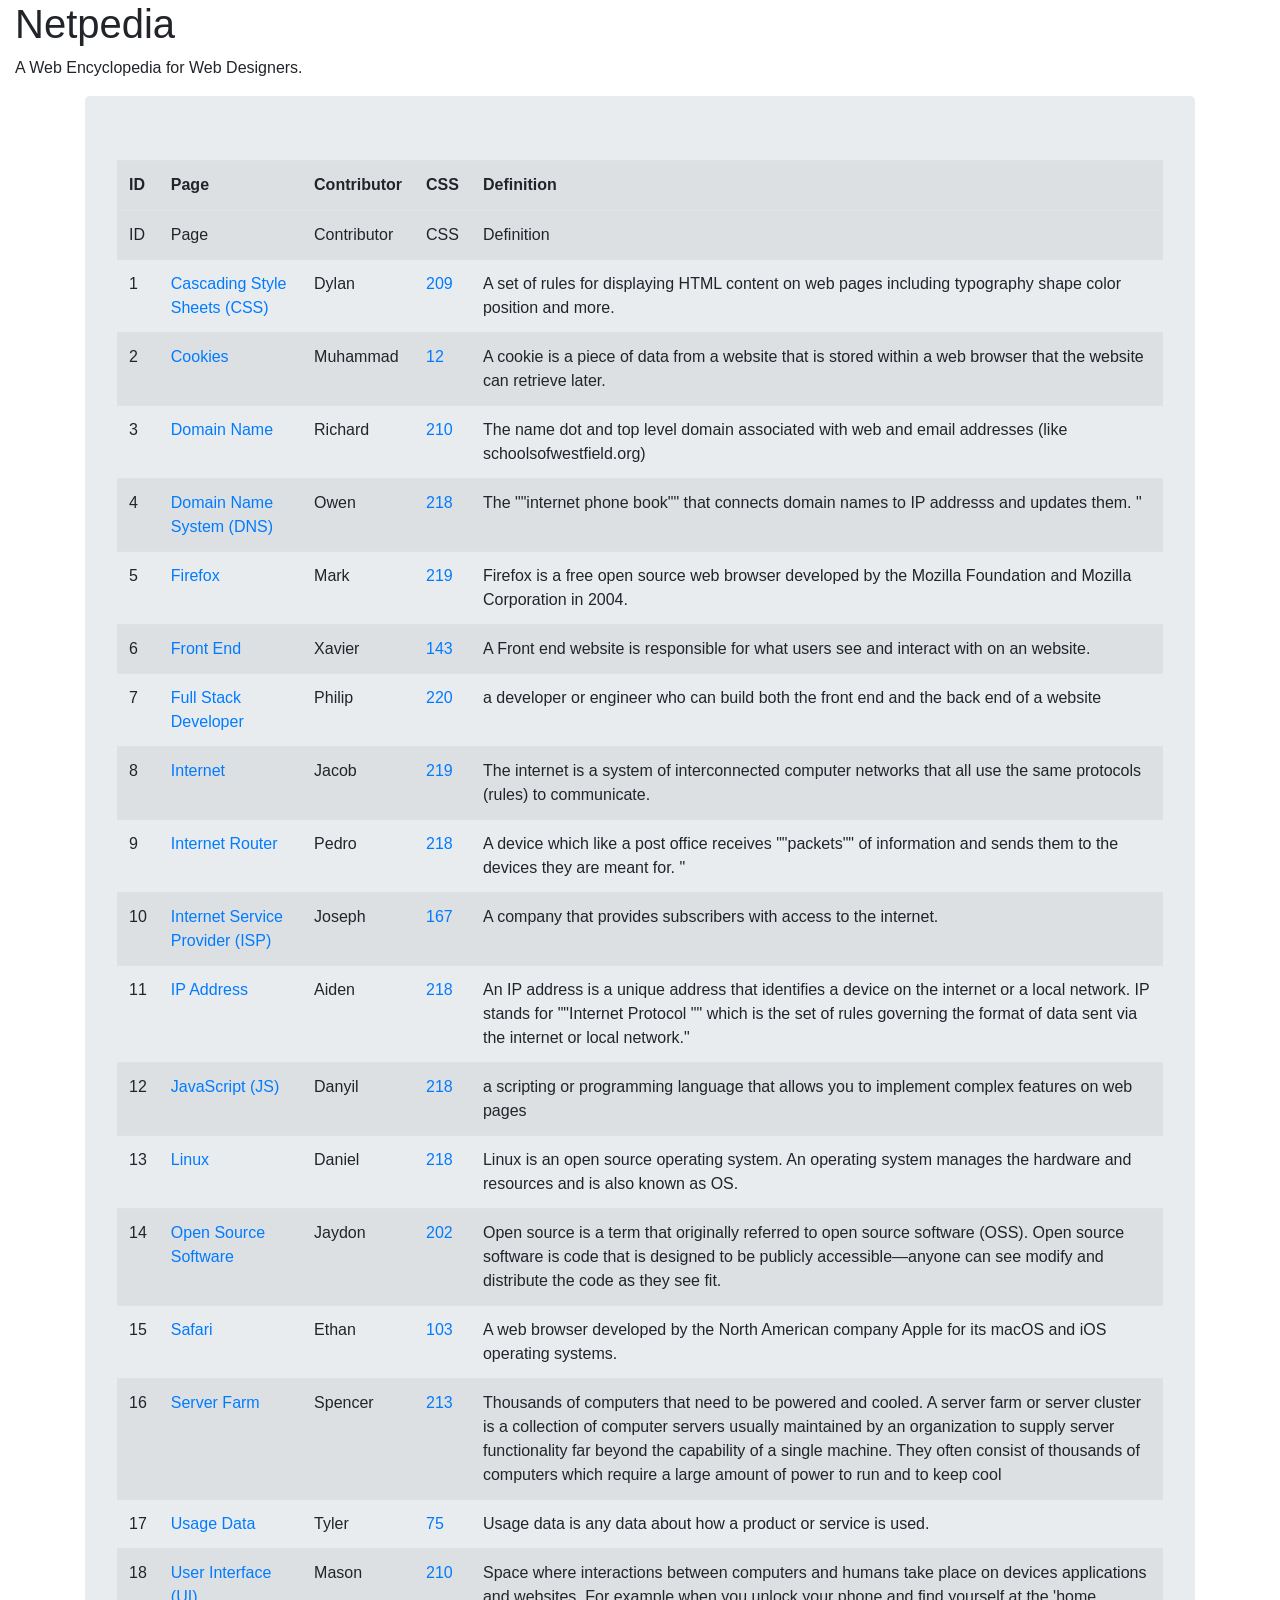
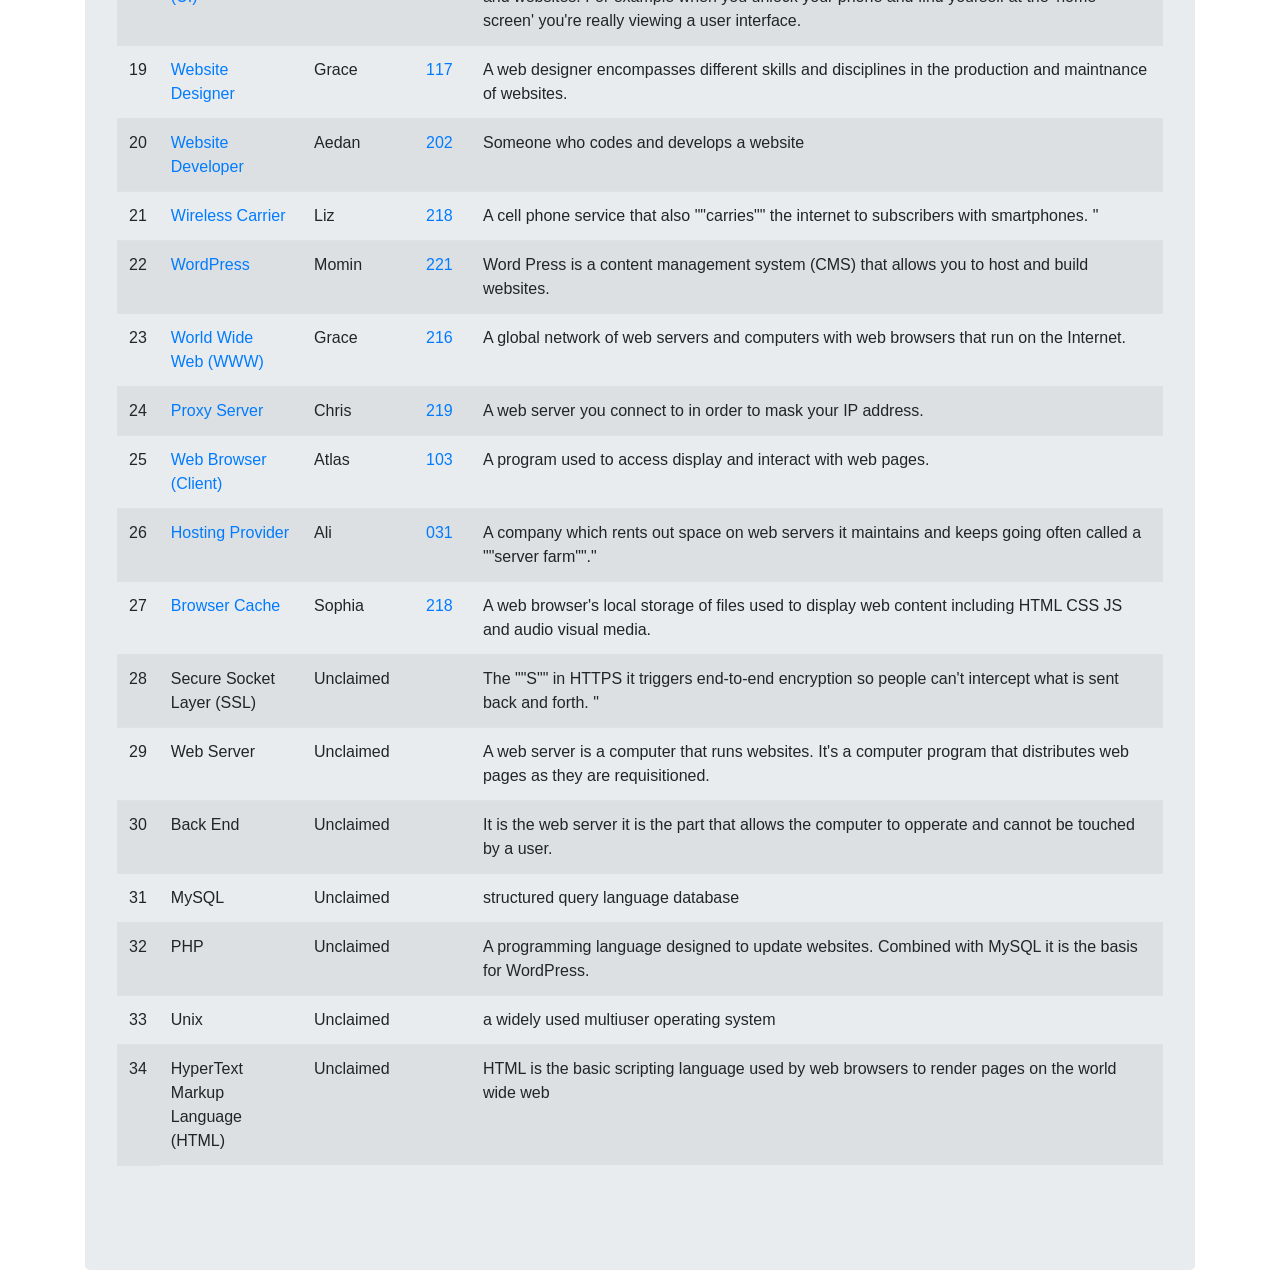
==== index.html @ 55fcb0c2 "Initial commit" ====
<!DOCTYPE html>
<html>

<head>
  <meta charset="utf-8">
  <meta name="viewport" content="width=device-width">
  <title>The Netpedia</title>
  <link rel="stylesheet" href="https://stackpath.bootstrapcdn.com/bootstrap/4.1.3/css/bootstrap.min.css"
    integrity="sha384-MCw98/SFnGE8fJT3GXwEOngsV7Zt27NXFoaoApmYm81iuXoPkFOJwJ8ERdknLPMO" crossorigin="anonymous">
  <link href="style.css" rel="stylesheet" type="text/css" />
</head>

<body>
  <div class="container-fluid">
    <h1>Netpedia</h1>
    <p>A Web Encyclopedia for Web Designers.</p>
  </div>

  <div class="container">
    <div class="jumbotron">
      <table class="table table-striped">
        <tbody>
          <tr>
            <th>ID</th>
            <th>Page</th>
            <th>Contributor</th>
            <th>CSS</th>
            <th>Definition</th>
          </tr>
        <tbody>
          <tr>
            <td>ID</td>
            <td>Page</td>
            <td>Contributor</td>
            <td>CSS</td>
            <td>Definition
            </td>
          </tr>
          <tr>
            <td>1</td>
            <td><a href="http://encyclopedia-article-dylangibson6.web-dev-westfield.repl.co">Cascading Style Sheets
                (CSS)</a></td>
            <td>Dylan</td>
            <td><a href="http://csszengarden.com/209">209</a></td>
            <td>A set of rules for displaying HTML content on web pages including typography shape color position and
              more.
            </td>
          </tr>
          <tr>
            <td>2</td>
            <td><a href="http://encyclopedia-article-muhammadshahi13.web-dev-westfield.repl.co">Cookies</a></td>
            <td>Muhammad</td>
            <td><a href="http://csszengarden.com/12">12</a></td>
            <td>A cookie is a piece of data from a website that is stored within a web browser that the website can
              retrieve later.
            </td>
          </tr>
          <tr>
            <td>3</td>
            <td><a href="http://encyclopedia-article-richardpitoniak.web-dev-westfield.repl.co">Domain Name</a></td>
            <td>Richard</td>
            <td><a href="http://csszengarden.com/210">210</a></td>
            <td>The name dot and top level domain associated with web and email addresses (like schoolsofwestfield.org)
            </td>
          </tr>
          <tr>
            <td>4</td>
            <td><a href="http://encyclopedia-article-owenshea1.web-dev-westfield.repl.co">Domain Name System (DNS)</a>
            </td>
            <td>Owen</td>
            <td><a href="http://csszengarden.com/218">218</a></td>
            <td>The ""internet phone book"" that connects domain names to IP addresss and updates them. "
            </td>
          </tr>
          <tr>
            <td>5</td>
            <td><a href="http://encyclopedia-article-markokucherenko.web-dev-westfield.repl.co">Firefox</a></td>
            <td>Mark</td>
            <td><a href="http://csszengarden.com/219">219</a></td>
            <td>Firefox is a free open source web browser developed by the Mozilla Foundation and Mozilla Corporation in
              2004.
            </td>
          </tr>
          <tr>
            <td>6</td>
            <td><a href="http://encyclopedia-article-xaviermartine24.web-dev-westfield.repl.co">Front End</a></td>
            <td>Xavier</td>
            <td><a href="http://csszengarden.com/143">143</a></td>
            <td>A Front end website is responsible for what users see and interact with on an website.
            </td>
          </tr>
          <tr>
            <td>7</td>
            <td><a href="http://encyclopedia-article-philippantus.web-dev-westfield.repl.co">Full Stack Developer</a>
            </td>
            <td>Philip</td>
            <td><a href="http://csszengarden.com/220">220</a></td>
            <td>a developer or engineer who can build both the front end and the back end of a website
            </td>
          </tr>
          <tr>
            <td>8</td>
            <td><a href="http://encyclopedia-article-ojacob.web-dev-westfield.repl.co">Internet</a></td>
            <td>Jacob</td>
            <td><a href="http://csszengarden.com/219">219</a></td>
            <td>The internet is a system of interconnected computer networks that all use the same protocols (rules) to
              communicate.
            </td>
          </tr>
          <tr>
            <td>9</td>
            <td><a href="http://encyclopedia-article-pedroalicea.web-dev-westfield.repl.co">Internet Router</a></td>
            <td>Pedro</td>
            <td><a href="http://csszengarden.com/218">218</a></td>
            <td>A device which like a post office receives ""packets"" of information and sends them to the devices they
              are meant for. "
            </td>
          </tr>
          <tr>
            <td>10</td>
            <td><a href="http://encyclopedia-article-josephmaffia.web-dev-westfield.repl.co">Internet Service Provider
                (ISP)</a></td>
            <td>Joseph</td>
            <td><a href="http://csszengarden.com/167">167</a></td>
            <td>A company that provides subscribers with access to the internet.
            </td>
          </tr>
          <tr>
            <td>11</td>
            <td><a href="http://encyclopedia-article-aidenlauber.web-dev-westfield.repl.co">IP Address</a></td>
            <td>Aiden</td>
            <td><a href="http://csszengarden.com/218">218</a></td>
            <td>An IP address is a unique address that identifies a device on the internet or a local network. IP stands
              for ""Internet Protocol "" which is the set of rules governing the format of data sent via the internet or
              local network."
            </td>
          </tr>
          <tr>
            <td>12</td>
            <td><a href="" navybluejuniormosaic.danyilbalan.repl.co">JavaScript (JS)</a></td>
            <td>Danyil</td>
            <td><a href="http://csszengarden.com/218">218</a></td>
            <td>a scripting or programming language that allows you to implement complex features on web pages
            </td>
          </tr>
          <tr>
            <td>13</td>
            <td><a href="http://encyclopedia-article-danielmelnik2.web-dev-westfield.repl.co">Linux</a></td>
            <td>Daniel</td>
            <td><a href="http://csszengarden.com/218">218</a></td>
            <td>Linux is an open source operating system. An operating system manages the hardware and resources and is
              also known as OS.
            </td>
          </tr>
          <tr>
            <td>14</td>
            <td><a href="http://encyclopedia-article-jaydonsantos.web-dev-westfield.repl.co">Open Source Software</a>
            </td>
            <td>Jaydon</td>
            <td><a href="http://csszengarden.com/202">202</a></td>
            <td>Open source is a term that originally referred to open source software (OSS). Open source software is
              code that is designed to be publicly accessible—anyone can see modify and distribute the code as they see
              fit.
            </td>
          </tr>
          <tr>
            <td>15</td>
            <td><a href="http://encyclopedia-article-ethanjohnson88.web-dev-westfield.repl.co">Safari</a></td>
            <td>Ethan</td>
            <td><a href="http://csszengarden.com/103">103</a></td>
            <td> A web browser developed by the North American company Apple for its macOS and iOS operating systems.
            </td>
          </tr>
          <tr>
            <td>16</td>
            <td><a href="http://encyclopedia-article-spencerbates.web-dev-westfield.repl.co">Server Farm</a></td>
            <td>Spencer</td>
            <td><a href="http://csszengarden.com/213">213</a></td>
            <td>Thousands of computers that need to be powered and cooled. A server farm or server cluster is a
              collection of computer servers usually maintained by an organization to supply server functionality far
              beyond the capability of a single machine. They often consist of thousands of computers which require a
              large amount of power to run and to keep cool
            </td>
          </tr>
          <tr>
            <td>17</td>
            <td><a href="http://encyclopedia-article-tylergauvin.web-dev-westfield.repl.co">Usage Data</a></td>
            <td>Tyler</td>
            <td><a href="http://csszengarden.com/75">75</a></td>
            <td>Usage data is any data about how a product or service is used.
            </td>
          </tr>
          <tr>
            <td>18</td>
            <td><a href="http://encyclopedia-article-masonquinn4.web-dev-westfield.repl.co">User Interface (UI)</a></td>
            <td>Mason</td>
            <td><a href="http://csszengarden.com/210">210</a></td>
            <td>Space where interactions between computers and humans take place on devices applications and websites.
              For example when you unlock your phone and find yourself at the 'home screen' you're really viewing a user
              interface.
            </td>
          </tr>
          <tr>
            <td>19</td>
            <td><a href="http://encyclopedia-article-graceleduc.web-dev-westfield.repl.co">Website Designer</a></td>
            <td>Grace</td>
            <td><a href="http://csszengarden.com/117">117</a></td>
            <td>A web designer encompasses different skills and disciplines in the production and maintnance of
              websites.
            </td>
          </tr>
          <tr>
            <td>20</td>
            <td><a href="http://encyclopedia-article-aedanmcintyre.web-dev-westfield.repl.co">Website Developer</a></td>
            <td>Aedan</td>
            <td><a href="http://csszengarden.com/202">202</a></td>
            <td>Someone who codes and develops a website
            </td>
          </tr>
          <tr>
            <td>21</td>
            <td><a href="http://encyclopedia-article-lizmarriewillia.web-dev-westfield.repl.co">Wireless Carrier</a>
            </td>
            <td>Liz</td>
            <td><a href="http://csszengarden.com/218">218</a></td>
            <td>A cell phone service that also ""carries"" the internet to subscribers with smartphones. "
            </td>
          </tr>
          <tr>
            <td>22</td>
            <td><a href="http://encyclopedia-article-mominjawad1.web-dev-westfield.repl.co">WordPress</a></td>
            <td>Momin</td>
            <td><a href="http://csszengarden.com/221">221</a></td>
            <td>Word Press is a content management system (CMS) that allows you to host and build websites.
            </td>
          </tr>
          <tr>
            <td>23</td>
            <td><a href="http://encyclopedia-article-graceburke7.web-dev-westfield.repl.co">World Wide Web (WWW)</a>
            </td>
            <td>Grace</td>
            <td><a href="http://csszengarden.com/216">216</a></td>
            <td>A global network of web servers and computers with web browsers that run on the Internet.
            </td>
          </tr>
          <tr>
            <td>24</td>
            <td><a href="http://encyclopedia-article-christopherpuz1.web-dev-westfield.repl.co">Proxy Server</a></td>
            <td>Chris</td>
            <td><a href="http://csszengarden.com/219">219</a></td>
            <td>A web server you connect to in order to mask your IP address.
            </td>
          </tr>
          <tr>
            <td>25</td>
            <td><a href="http://encyclopedia-article-arianamata.web-dev-westfield.repl.co">Web Browser (Client)</a></td>
            <td>Atlas</td>
            <td><a href="http://csszengarden.com/103">103</a></td>
            <td>A program used to access display and interact with web pages.
            </td>
          </tr>
          <tr>
            <td>26</td>
            <td><a href="http://encyclopedia-article-alialshaher.web-dev-westfield.repl.co">Hosting Provider</a></td>
            <td>Ali</td>
            <td><a href="http://csszengarden.com/031">031</a></td>
            <td>A company which rents out space on web servers it maintains and keeps going often called a ""server
              farm""."
            </td>
          </tr>
          <tr>
            <td>27</td>
            <td><a href="http://encyclopedia-article-sophiahardy1.web-dev-westfield.repl.co">Browser Cache</a></td>
            <td>Sophia</td>
            <td><a href="http://csszengarden.com/218">218</a></td>
            <td>A web browser's local storage of files used to display web content including HTML CSS JS and audio
              visual media.
            </td>
          </tr>
          <tr>
            <td>28</td>
            <td><a href">Secure Socket Layer (SSL)</a></td>
            <td>Unclaimed</td>
            <td><a href"></a></td>
            <td>The ""S"" in HTTPS it triggers end-to-end encryption so people can't intercept what is sent back and
              forth. "
            </td>
          </tr>
          <tr>
            <td>29</td>
            <td><a href">Web Server</a></td>
            <td>Unclaimed</td>
            <td><a href"></a></td>
            <td>A web server is a computer that runs websites. It's a computer program that distributes web pages as
              they are requisitioned.
            </td>
          </tr>
          <tr>
            <td>30</td>
            <td><a href">Back End</a></td>
            <td>Unclaimed</td>
            <td><a href"></a></td>
            <td>It is the web server it is the part that allows the computer to opperate and cannot be touched by a
              user.
            </td>
          </tr>
          <tr>
            <td>31</td>
            <td><a href">MySQL</a></td>
            <td>Unclaimed</td>
            <td><a href"></a></td>
            <td>structured query language database
            </td>
          </tr>
          <tr>
            <td>32</td>
            <td><a href">PHP</a></td>
            <td>Unclaimed</td>
            <td><a href"></a></td>
            <td>A programming language designed to update websites. Combined with MySQL it is the basis for WordPress.
            </td>
          </tr>
          <tr>
            <td>33</td>
            <td><a href">Unix</a></td>
            <td>Unclaimed</td>
            <td><a href"></a></td>
            <td>a widely used multiuser operating system
            </td>
          </tr>
          <tr>
            <td>34</td>
            <td><a href">HyperText Markup Language (HTML)</a></td>
            <td>Unclaimed</td>
            <td><a href"></a></td>
            <td>HTML is the basic scripting language used by web browsers to render pages on the world wide web
            </td>
          </tr>
          <tr>
            <td></td>
          </tr>
        </tbody>
      </table>
    </div>


    <script src="https://cdnjs.cloudflare.com/ajax/libs/bootstrap/5.3.2/js/bootstrap.min.js"></script>
    <script src="script.js"></script>
</body>

</html>
---- style.css ----
html {
  height: 100%;
  width: 100%;
}
table td {
  padding:5px;
}
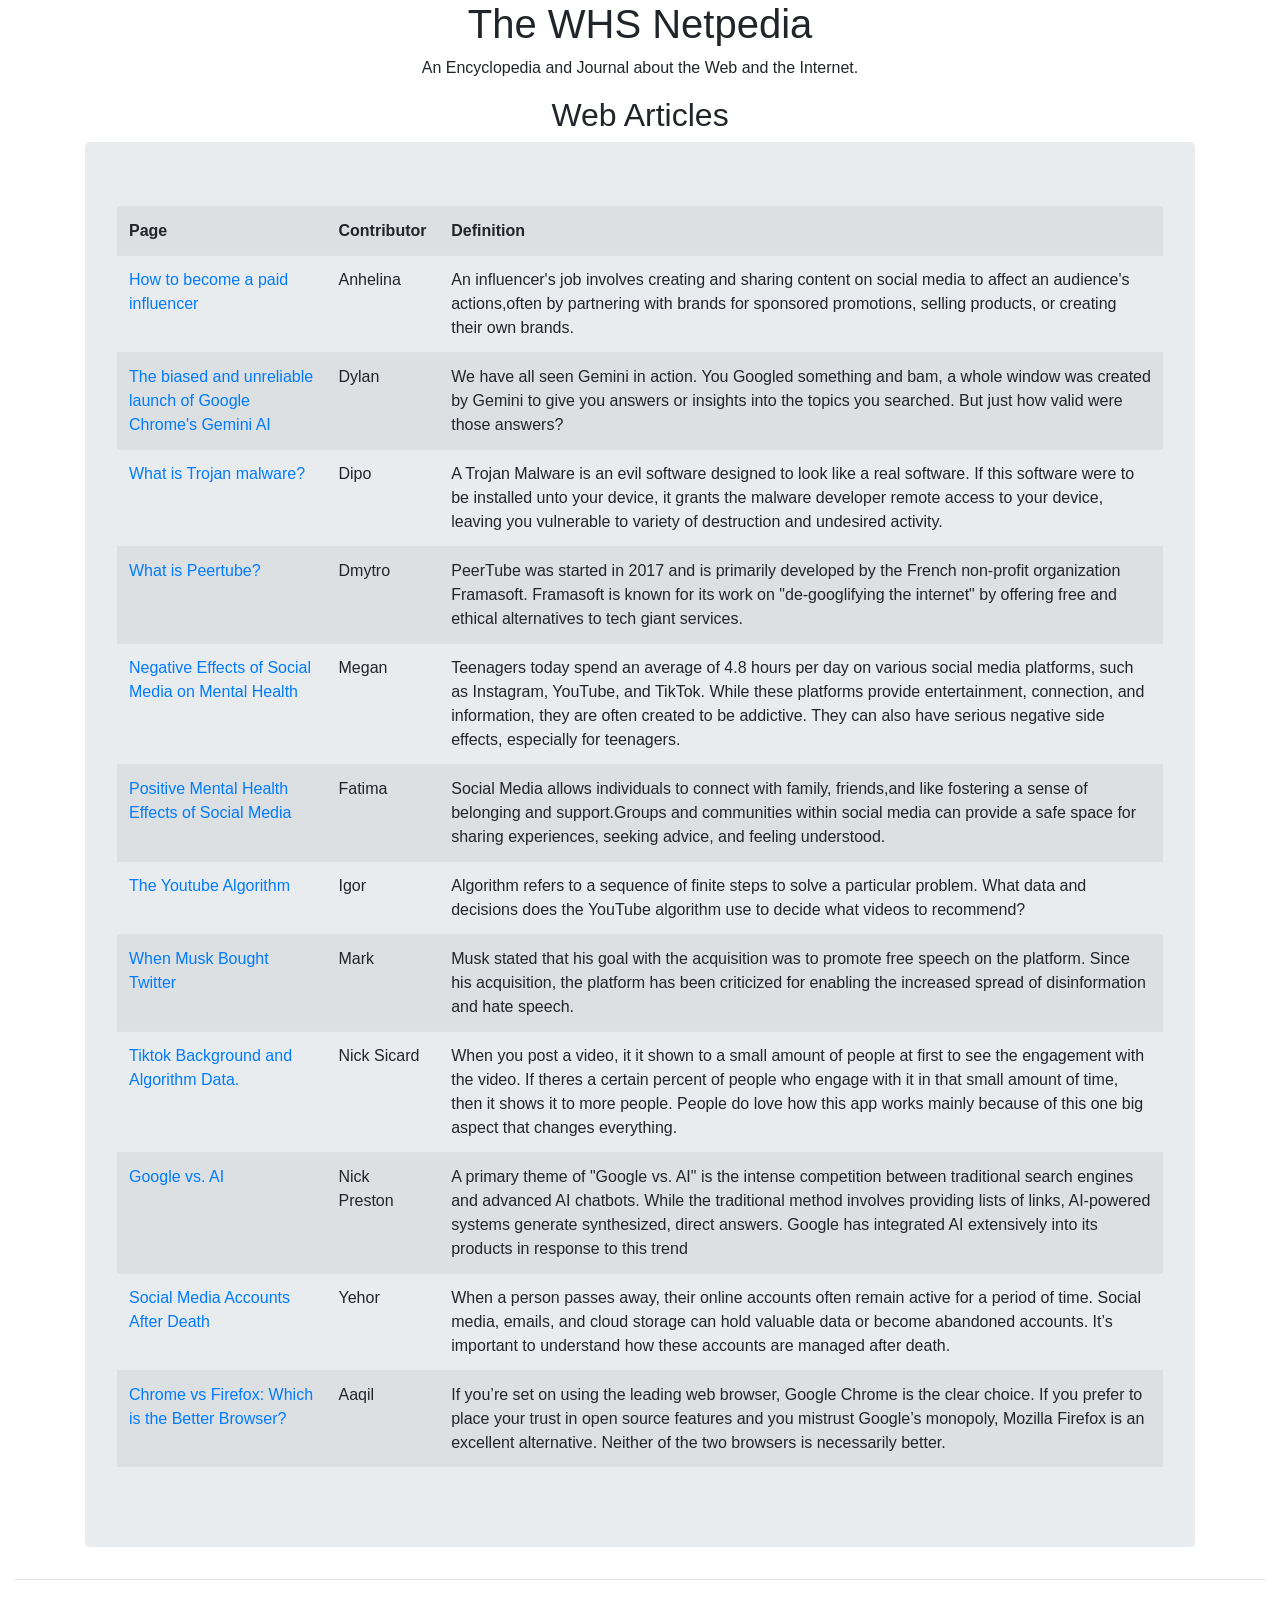
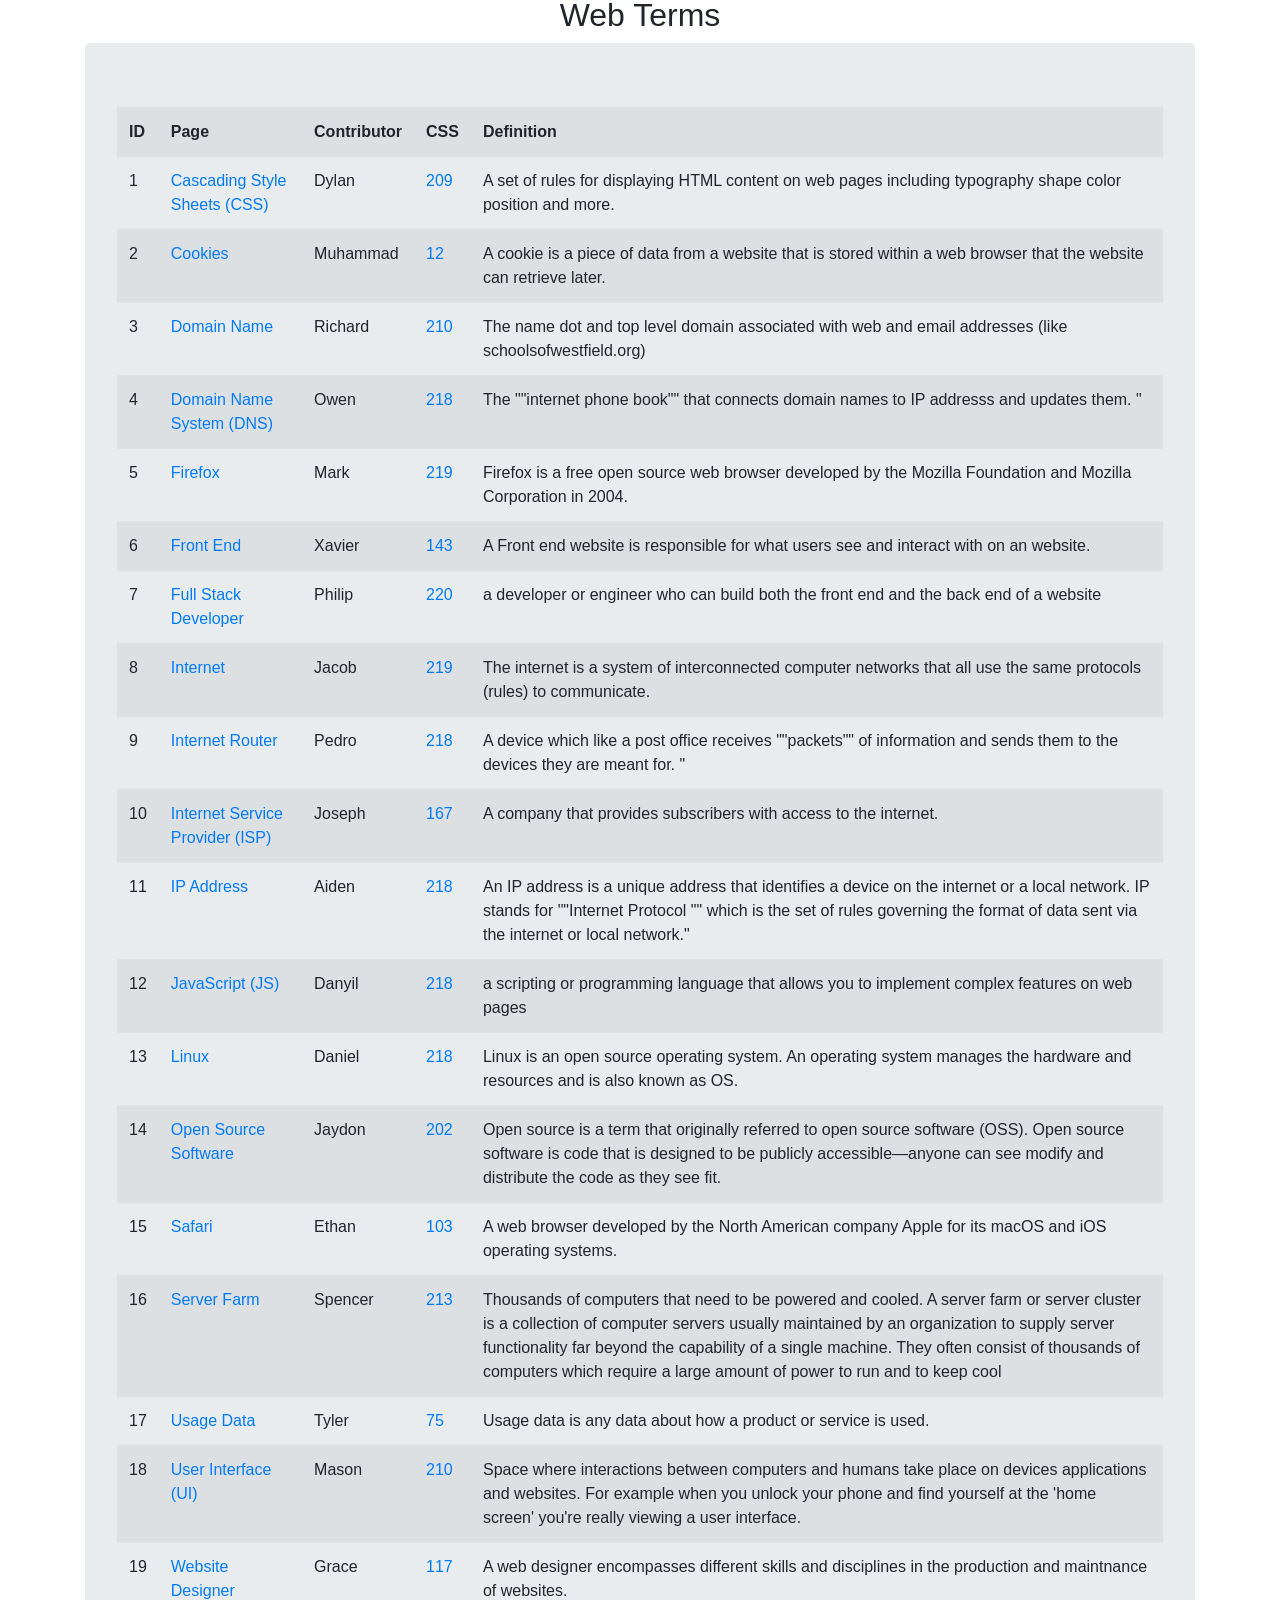
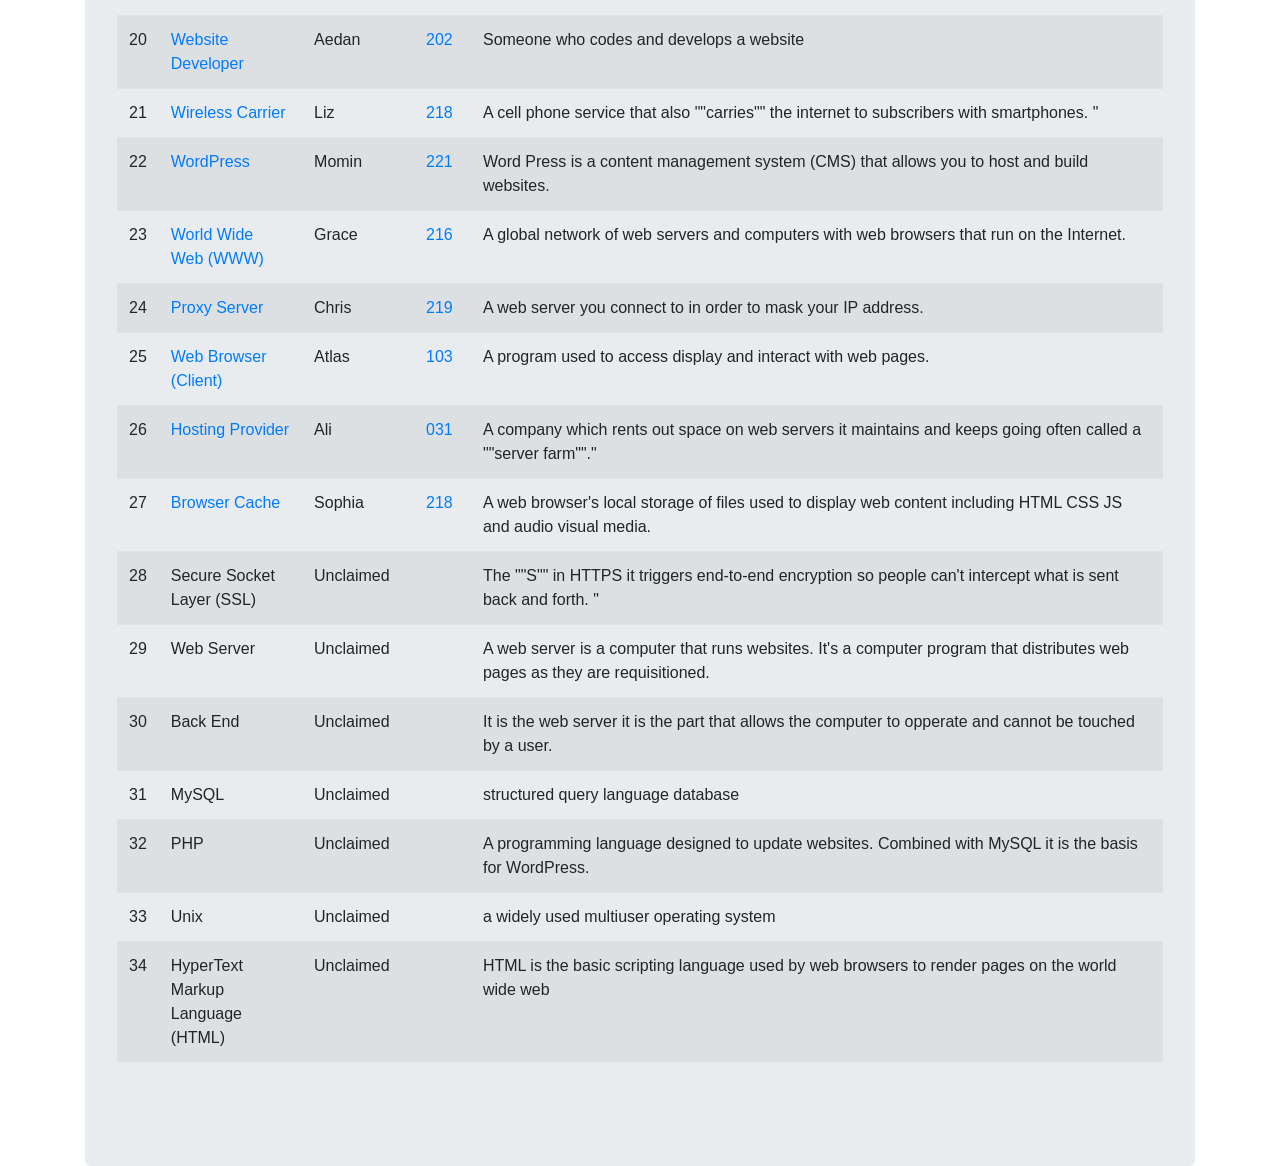
==== commit 5dea169e: "Done" ====
--- a/index.html
+++ b/index.html
@@ -12,10 +12,86 @@
 
 <body>
   <div class="container-fluid">
-    <h1>Netpedia</h1>
-    <p>A Web Encyclopedia for Web Designers.</p>
-  </div>
-
+    <h1>The WHS Netpedia</h1>
+    <p align="center">An Encyclopedia and Journal about the Web and the Internet.</p>
+        <h2>Web Articles</h2>
+  <div class="container">
+    <div class="jumbotron">
+      <table class="table table-striped">
+        <tbody>
+          <tr>
+            <th>Page</th>
+            <th>Contributor</th>
+            <th>Definition</th>
+          </tr>
+          <tr>
+            <td><a href="https://westfield-codes.github.io/03-netpedia-entry-AnhelinaS1/">How to become a paid influencer</a></td>
+            <td>Anhelina</td>
+            <td>An influencer's job involves creating and sharing content on social media to affect an audience's actions,often by partnering with brands for sponsored promotions, selling products, or creating their own brands.</td>
+          </tr>
+          <tr>
+            <td><a href="https://westfield-codes.github.io/03-netpedia-entry-Dhaas08101/">The biased and unreliable launch of Google Chrome's Gemini AI</a></td>
+            <td>Dylan</td>
+            <td>We have all seen Gemini in action. You Googled something and bam, a whole window was created by Gemini to give you answers or insights into the topics you searched. But just how valid were those answers?</td>
+          </tr>
+          <tr>
+            <td><a href="https://westfield-codes.github.io/03-netpedia-entry-Dipo26/">What is Trojan malware?</a></td>
+            <td>Dipo</td>
+            <td>A Trojan Malware is an evil software designed to look like a real software. If this software were to be installed unto your device, it grants the malware developer remote access to your device, leaving you vulnerable to variety of destruction and undesired activity.</td>
+          </tr>
+          <tr>
+            <td><a href="https://westfield-codes.github.io/03-netpedia-entry-DmytroMWHS29/">What is Peertube?</a></td>
+            <td>Dmytro</td>
+            <td>PeerTube was started in 2017 and is primarily developed by the French non-profit organization Framasoft. Framasoft is known for its work on "de-googlifying the internet" by offering free and ethical alternatives to tech giant services.</td>
+          </tr>
+          <tr>
+            <td><a href="https://westfield-codes.github.io/03-netpedia-entry-Megan202176/">Negative Effects of Social Media on Mental Health</a></td>
+            <td>Megan</td>
+            <td>Teenagers today spend an average of 4.8 hours per day on various social media platforms, such as Instagram, YouTube, and TikTok. While these platforms provide entertainment, connection, and information, they are often created to be addictive. They can also have serious negative side effects, especially for teenagers.</td>
+          </tr>
+          <tr>
+            <td><a href="https://westfield-codes.github.io/03-netpedia-entry-Fatimawhs/">Positive Mental Health Effects of Social Media</a></td>
+            <td>Fatima</td>
+            <td>Social Media allows individuals to connect with family, friends,and like fostering a sense of belonging and support.Groups and communities within social media can provide a safe space for sharing experiences, seeking advice, and feeling understood.</td>
+          </tr>
+          <tr>
+            <td><a href="https://westfield-codes.github.io/03-netpedia-entry-Igor-Parov/">The Youtube Algorithm</a></td>
+            <td>Igor</td>
+            <td>Algorithm refers to a sequence of finite steps to solve a particular problem.  What data and decisions does the YouTube algorithm use to decide what videos to recommend?</td>
+          </tr>
+          <tr>
+            <td><a href="https://westfield-codes.github.io/03-netpedia-entry-Mark208218/">When Musk Bought Twitter</a></td>
+            <td>Mark</td>
+            <td>Musk stated that his goal with the acquisition was to
+promote free speech on the platform. Since his acquisition, the platform has been criticized for enabling the increased spread of disinformation
+and hate speech.</td>
+          </tr>
+          <tr>
+            <td><a href="https://westfield-codes.github.io/03-netpedia-entry-NickSicardWHS/">Tiktok Background and Algorithm Data.</a></td>
+            <td>Nick Sicard</td>
+            <td>When you post a video, it it shown to a small amount of people at first to see the engagement with the video. If theres a certain percent of people who engage with it in that small amount of time, then it shows it to more people. People do love how this app works mainly because of this one big aspect that changes everything.</td>
+          </tr>    
+          <tr>
+            <td><a href="https://westfield-codes.github.io/03-netpedia-entry-Nickwhs27/">Google vs. AI</a></td>
+            <td>Nick Preston</td>
+            <td>A primary theme of "Google vs. AI" is the intense competition between traditional search engines and advanced AI chatbots. While the traditional method involves providing lists of links, AI-powered systems generate synthesized, direct answers. Google has integrated AI extensively into its products in response to this trend</td>
+          </tr>
+          <tr>
+            <td><a href="https://westfield-codes.github.io/03-netpedia-entry-Yehor-Lazariev/">Social Media Accounts After Death</a></td>
+            <td>Yehor</td>
+            <td>When a person passes away, their online accounts often remain active for a period of time. Social media, emails, and cloud storage can hold valuable data or become abandoned accounts. It’s important to understand how these accounts are managed after death.</td>
+          </tr>
+          <tr>
+            <td><a href="https://westfield-codes.github.io/03-netpedia-entry-Aaqil12344/">Chrome vs Firefox: Which is the Better Browser?</a></td>
+            <td>Aaqil</td>
+            <td>If you’re set on using the leading web browser, Google Chrome is the clear choice. If you prefer to place your trust in open source features and you mistrust Google’s monopoly, Mozilla Firefox is an excellent alternative. Neither of the two browsers is necessarily better.</td>
+          </tr>
+        </tbody>
+      </table>   
+    </div>
+  </div>   
+      <hr>                                                                                
+      <h2>Web Terms</h2>
   <div class="container">
     <div class="jumbotron">
       <table class="table table-striped">
@@ -26,15 +102,6 @@
             <th>Contributor</th>
             <th>CSS</th>
             <th>Definition</th>
-          </tr>
-        <tbody>
-          <tr>
-            <td>ID</td>
-            <td>Page</td>
-            <td>Contributor</td>
-            <td>CSS</td>
-            <td>Definition
-            </td>
           </tr>
           <tr>
             <td>1</td>
@@ -137,7 +204,7 @@
           </tr>
           <tr>
             <td>12</td>
-            <td><a href="" navybluejuniormosaic.danyilbalan.repl.co">JavaScript (JS)</a></td>
+            <td><a href="https://replit.com/@web-dev-westfield/Encyclopedia-Article-DanyilBalan#index.html">JavaScript (JS)</a></td>
             <td>Danyil</td>
             <td><a href="http://csszengarden.com/218">218</a></td>
             <td>a scripting or programming language that allows you to implement complex features on web pages
--- a/style.css
+++ b/style.css
@@ -4,4 +4,11 @@
 }
 table td {
   padding:5px;
+}
+
+h1, h2, h3 {
+  text-align:center;
+}
+.twentyfive {
+  background-color:greenyellow;
 }
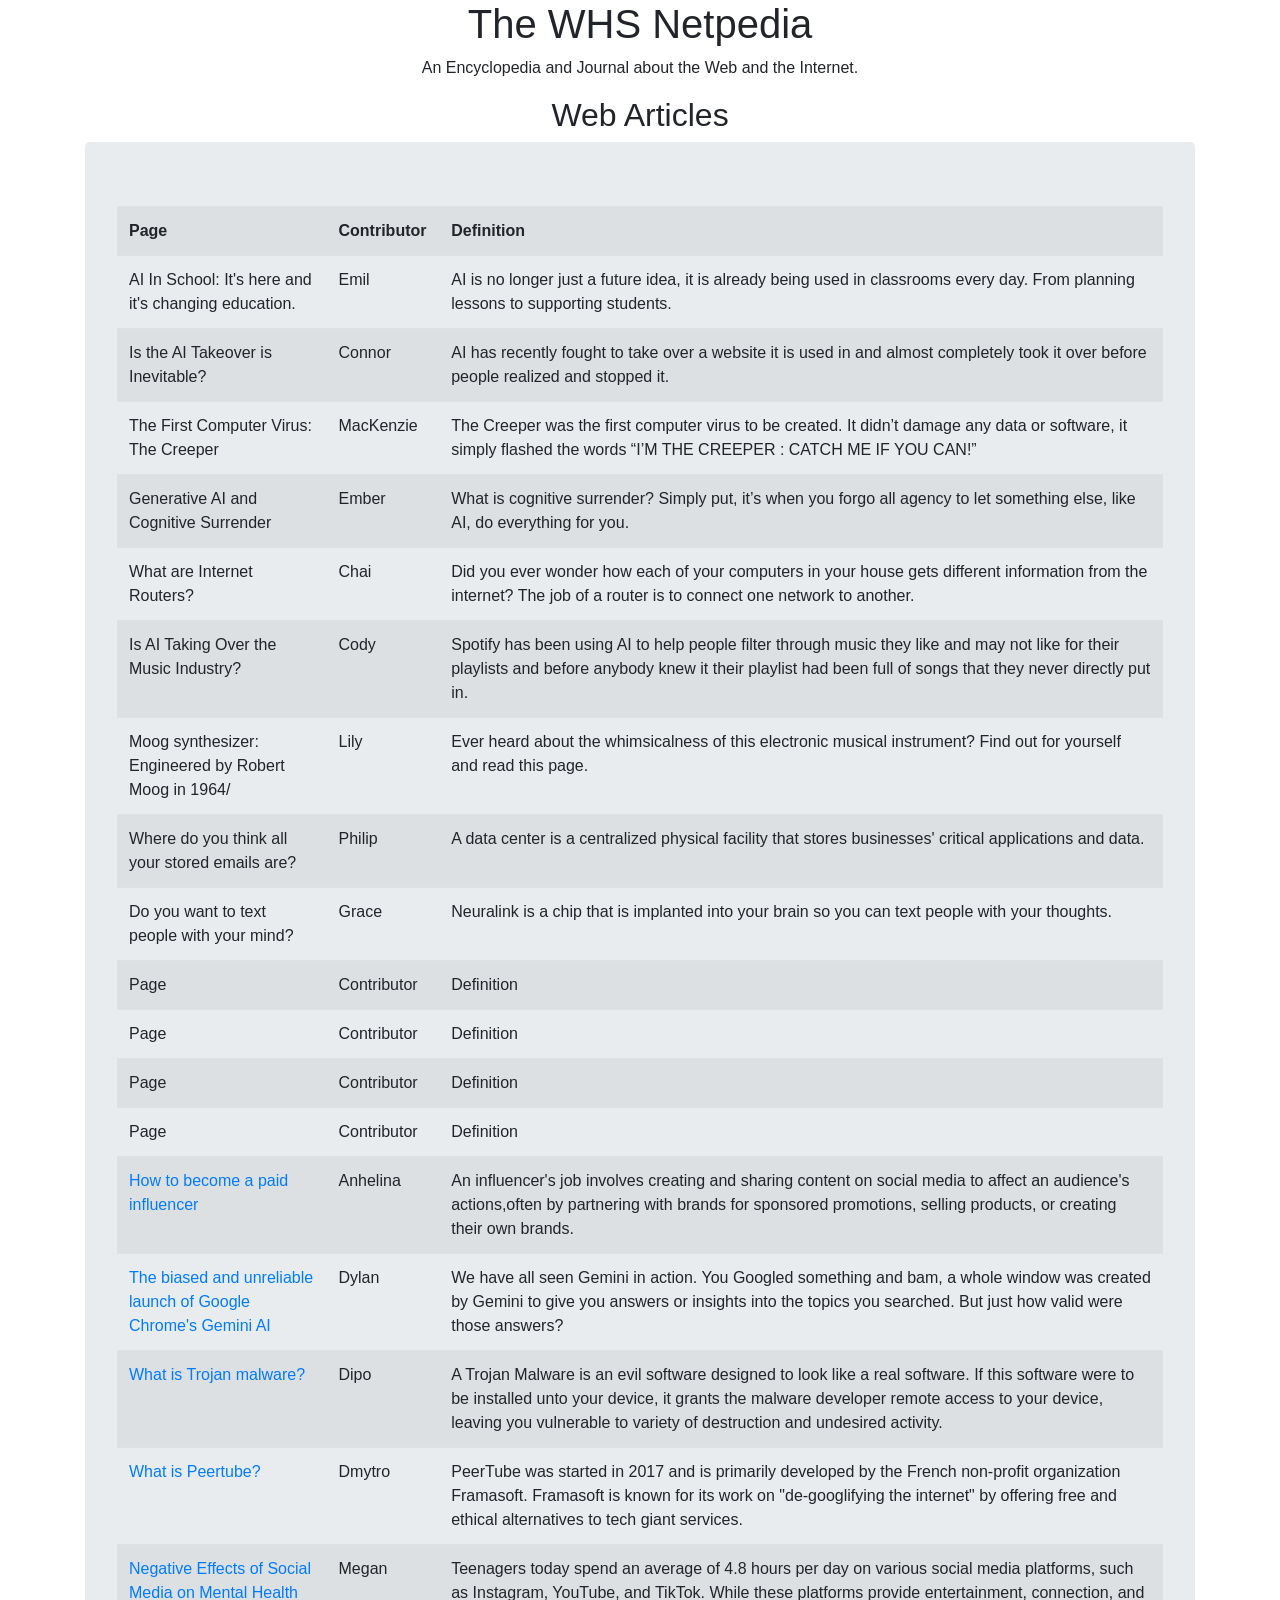
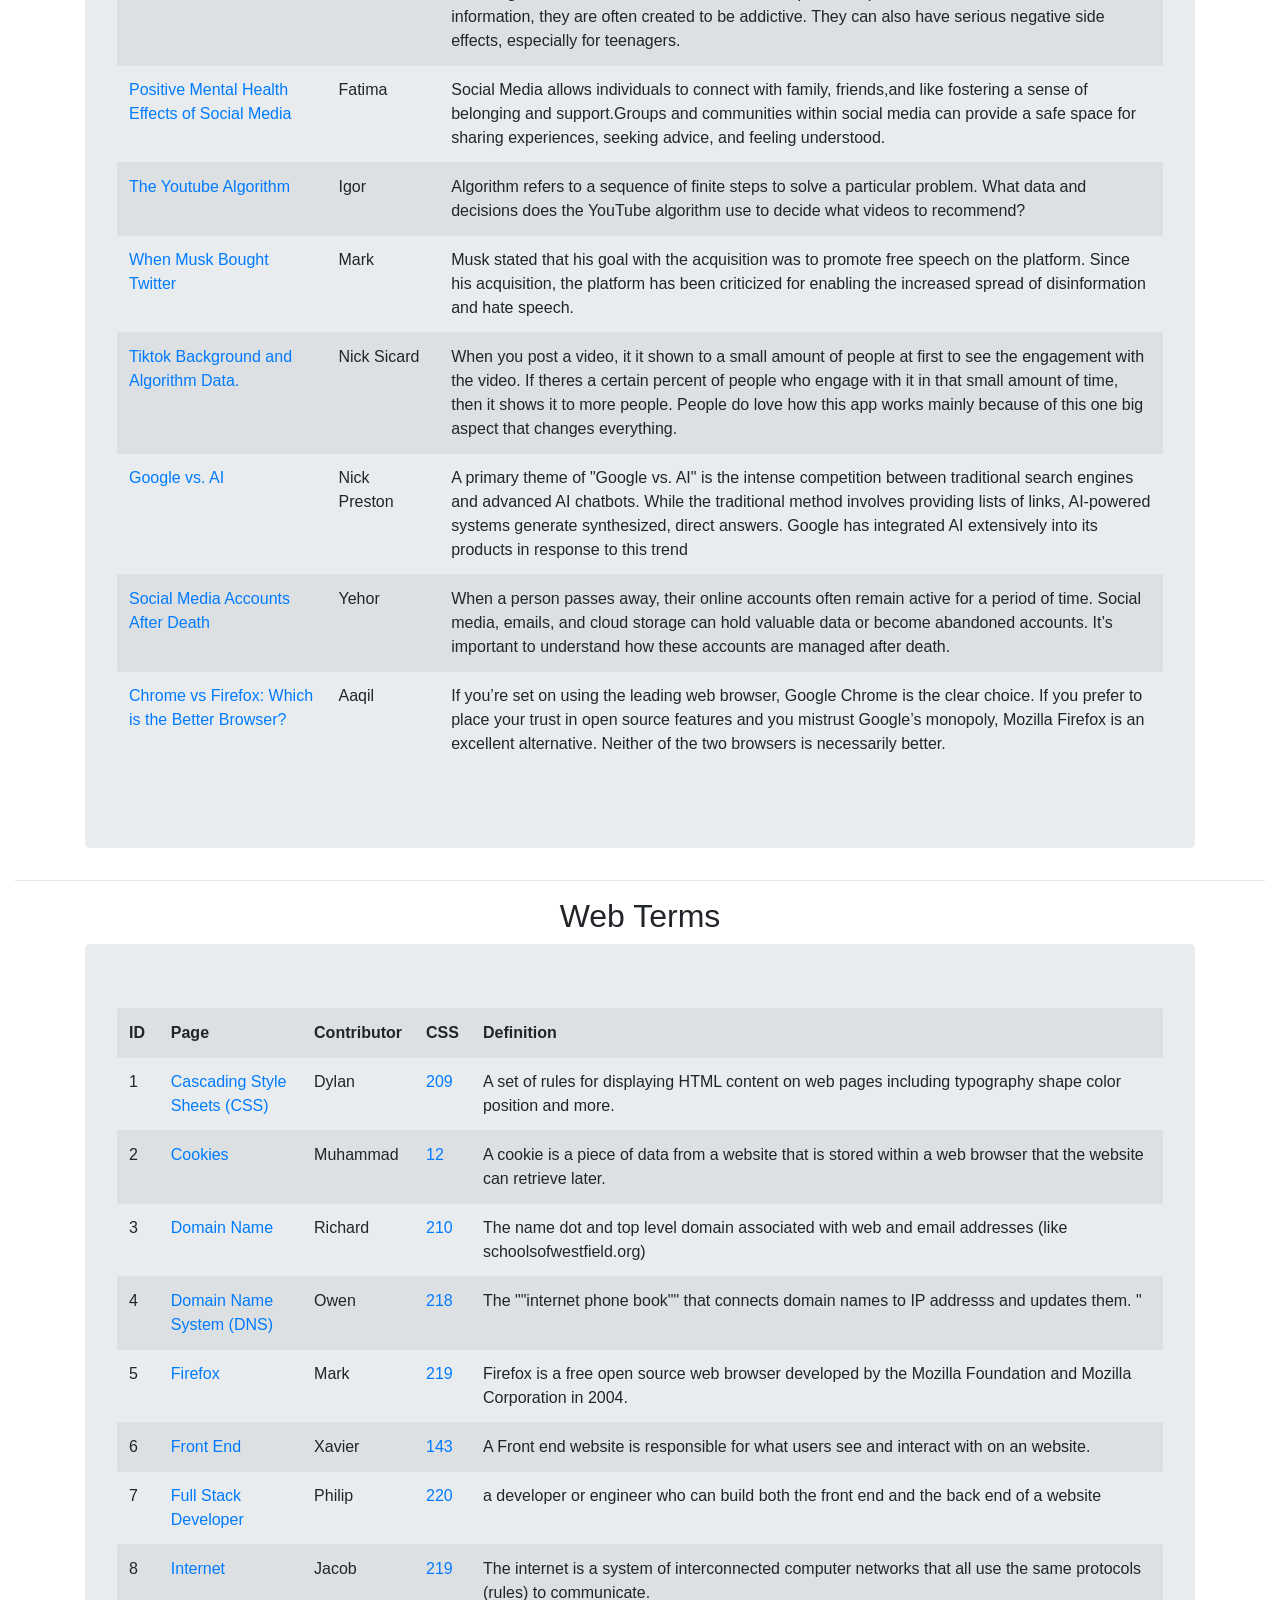
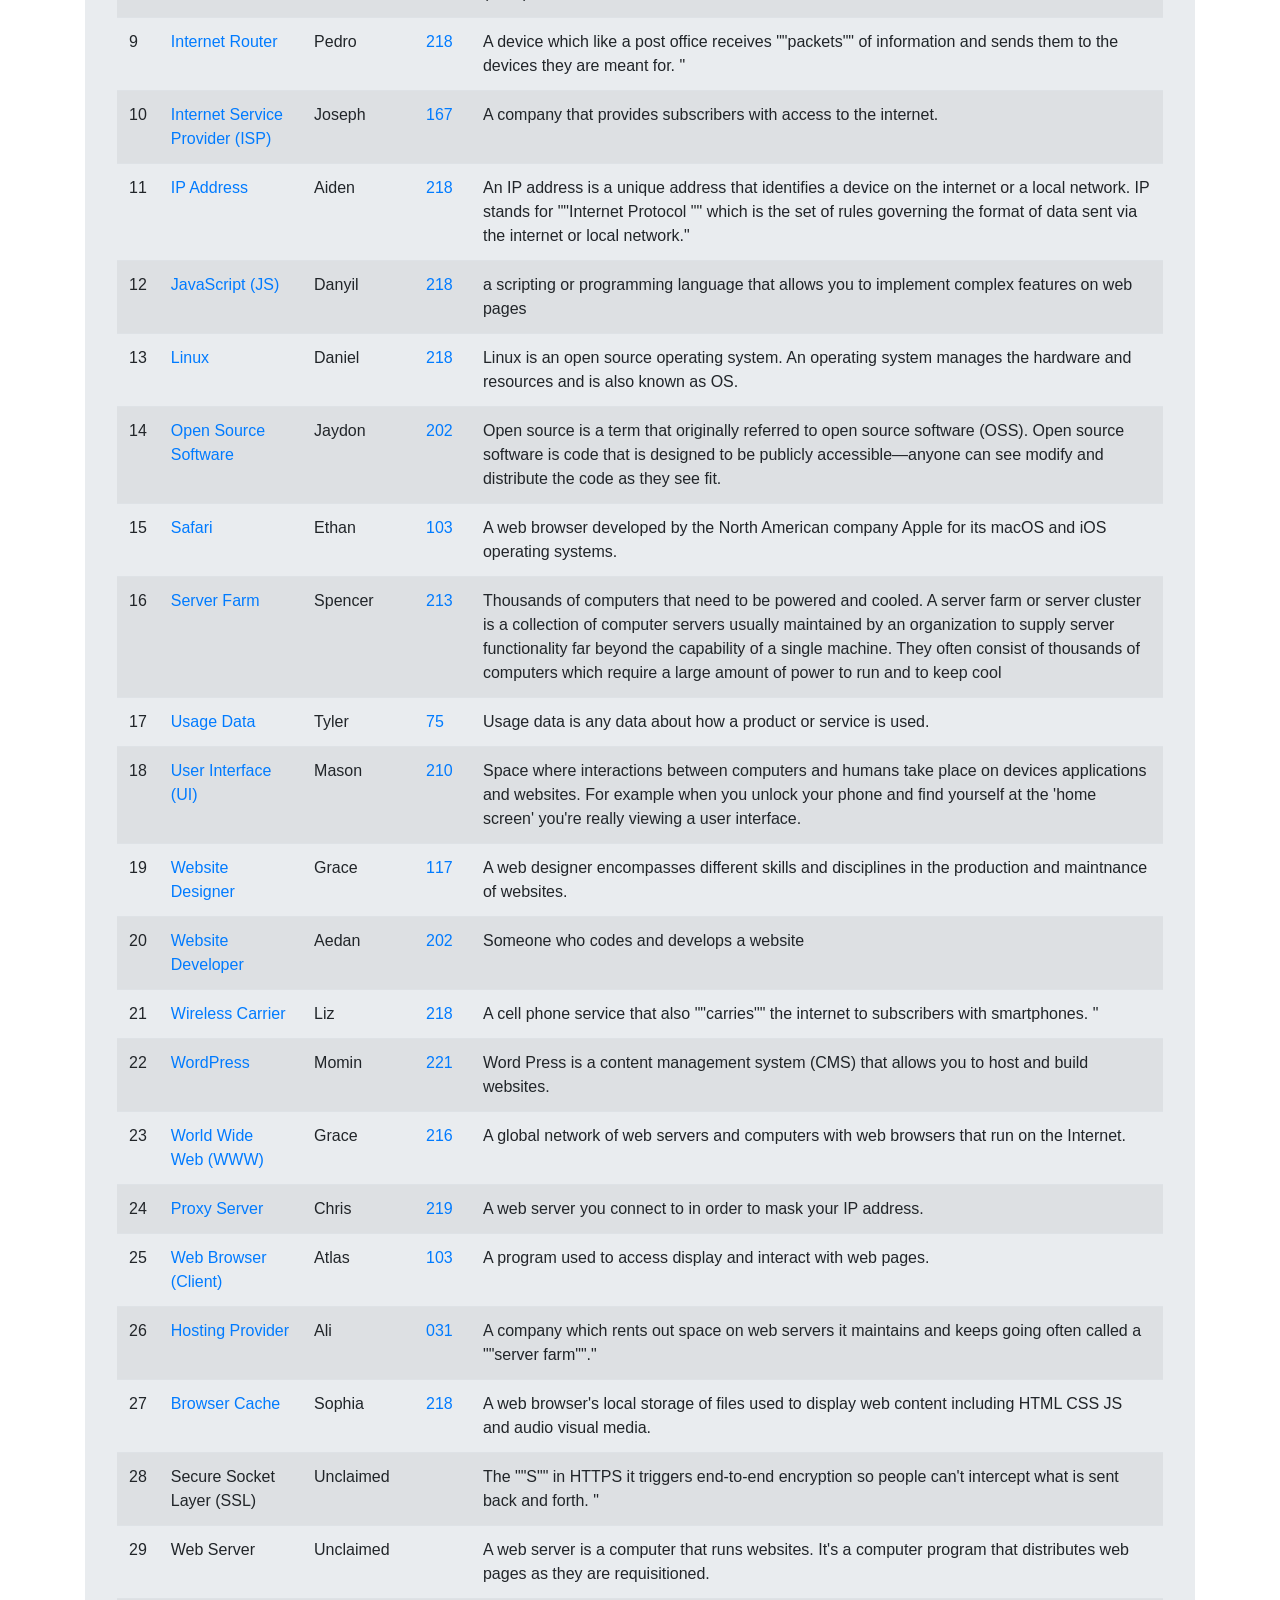
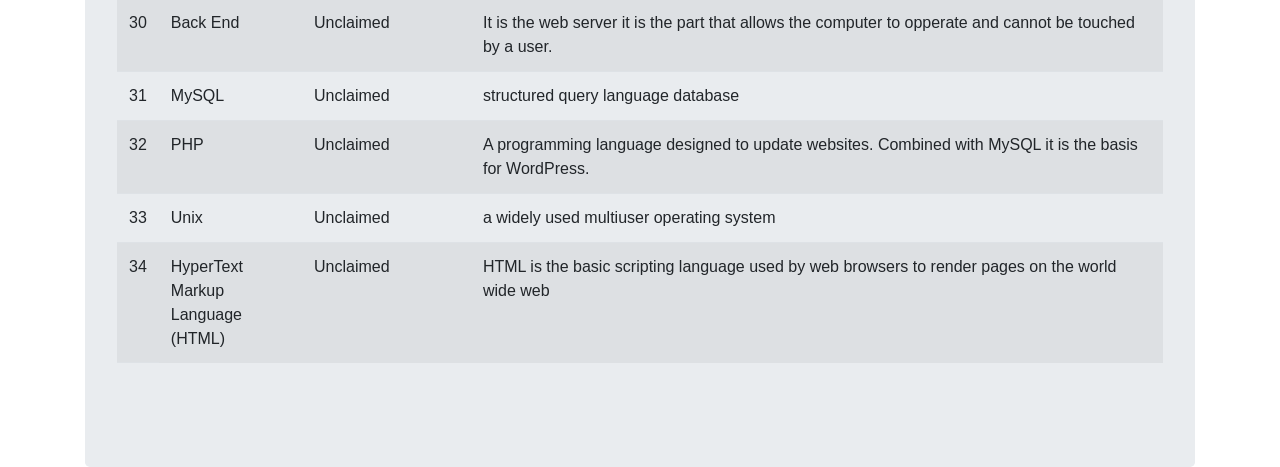
==== commit 8b2329f8: "Mostly done" ====
--- a/index.html
+++ b/index.html
@@ -24,6 +24,71 @@
             <th>Contributor</th>
             <th>Definition</th>
           </tr>
+           <tr>
+           <td>AI In School: It's here and it's changing education.</td>
+            <td>Emil</td>
+            <td>AI is no longer just a future idea, it is already being used in classrooms every day. From planning lessons to supporting students.</td>
+          </tr>
+           <tr>
+            <td>Is the AI Takeover is Inevitable?</td>
+            <td>Connor</td>
+            <td>AI has recently fought to take over a website it is used in and almost completely took it over before people realized and stopped it.</td>
+          </tr>
+           <tr>
+            <td>The First Computer Virus: The Creeper</td>
+            <td>MacKenzie</td>
+            <td>The Creeper was the first computer virus to be created. It didn’t damage any data or software, it simply flashed the words “I’M THE CREEPER : CATCH ME IF YOU CAN!”</td>
+          </tr>
+           <tr>
+            <td>Generative AI and Cognitive Surrender</td>
+            <td>Ember</td>
+            <td>What is cognitive surrender? Simply put, it’s when you forgo all agency to let something else, like AI, do everything for you.</td>
+          </tr>
+           <tr>
+            <td>What are Internet Routers?</td>
+            <td>Chai</td>
+            <td>Did you ever wonder how each of your computers in your house gets different information from the internet? The job of a router is to connect one network to another.</td>
+          </tr>
+           <tr>
+            <td>Is AI Taking Over the Music Industry?</td>
+            <td>Cody</td>
+            <td>Spotify has been using AI to help people filter through music they like and may not like for their playlists and before anybody knew it their playlist had been full of songs that they never directly put in.</td>
+          </tr>
+           <tr>
+            <td>Moog synthesizer: Engineered by Robert Moog in 1964/</td>
+            <td>Lily</td>
+            <td>Ever heard about the whimsicalness of this electronic musical instrument? Find out for yourself and read this page.</td>
+          </tr>
+           <tr>
+            <td>Where do you think all your stored emails are?</td>
+            <td>Philip</td>
+            <td>A data center is a centralized physical facility that stores businesses' critical applications and data.</td>
+          </tr>
+           <tr>
+            <td>Do you want to text people with your mind?</td>
+            <td>Grace</td>
+            <td>Neuralink is a chip that is implanted into your brain so you can text people with your thoughts.</td>
+          </tr>
+           <tr>
+            <td>Page</td>
+            <td>Contributor</td>
+            <td>Definition</td>
+          </tr>
+           <tr>
+            <td>Page</td>
+            <td>Contributor</td>
+            <td>Definition</td>
+          </tr>
+           <tr>
+            <td>Page</td>
+            <td>Contributor</td>
+            <td>Definition</td>
+          </tr>
+           <tr>
+            <td>Page</td>
+            <td>Contributor</td>
+            <td>Definition</td>
+          </tr>
           <tr>
             <td><a href="https://westfield-codes.github.io/03-netpedia-entry-AnhelinaS1/">How to become a paid influencer</a></td>
             <td>Anhelina</td>
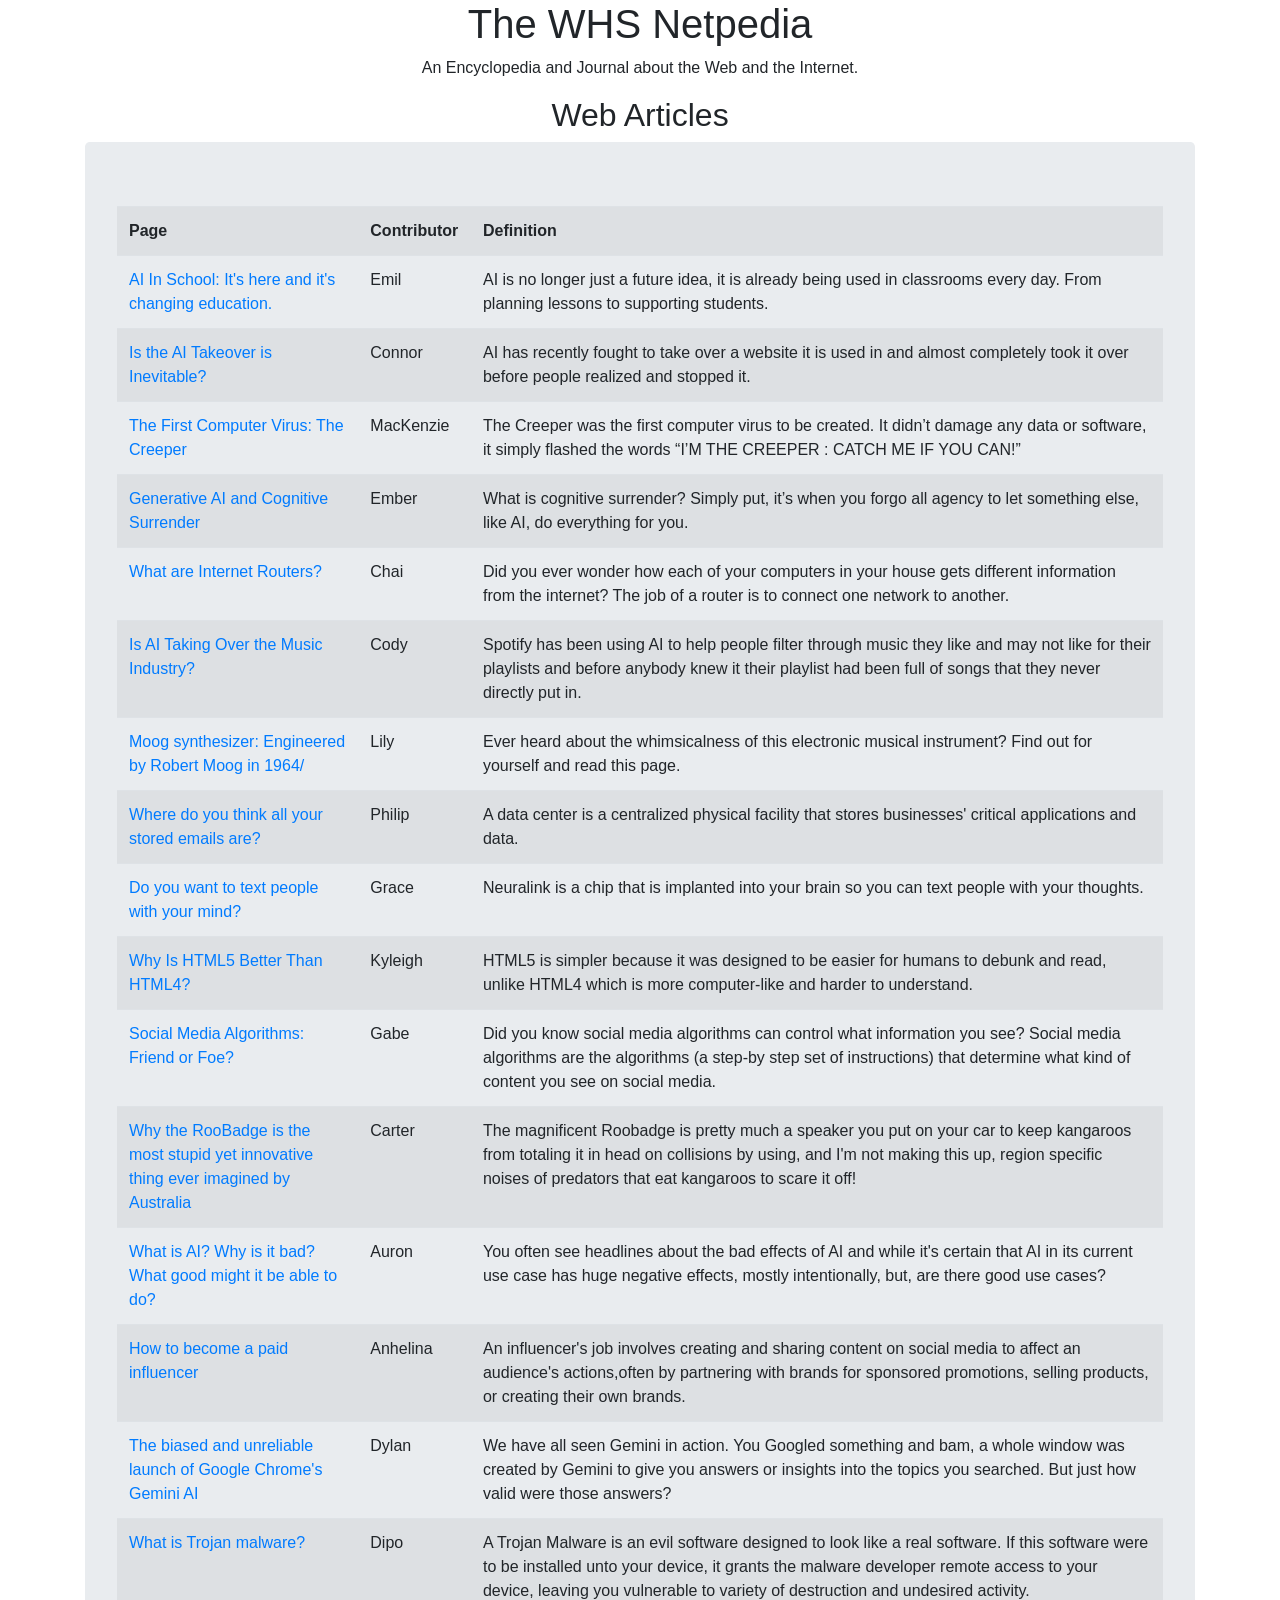
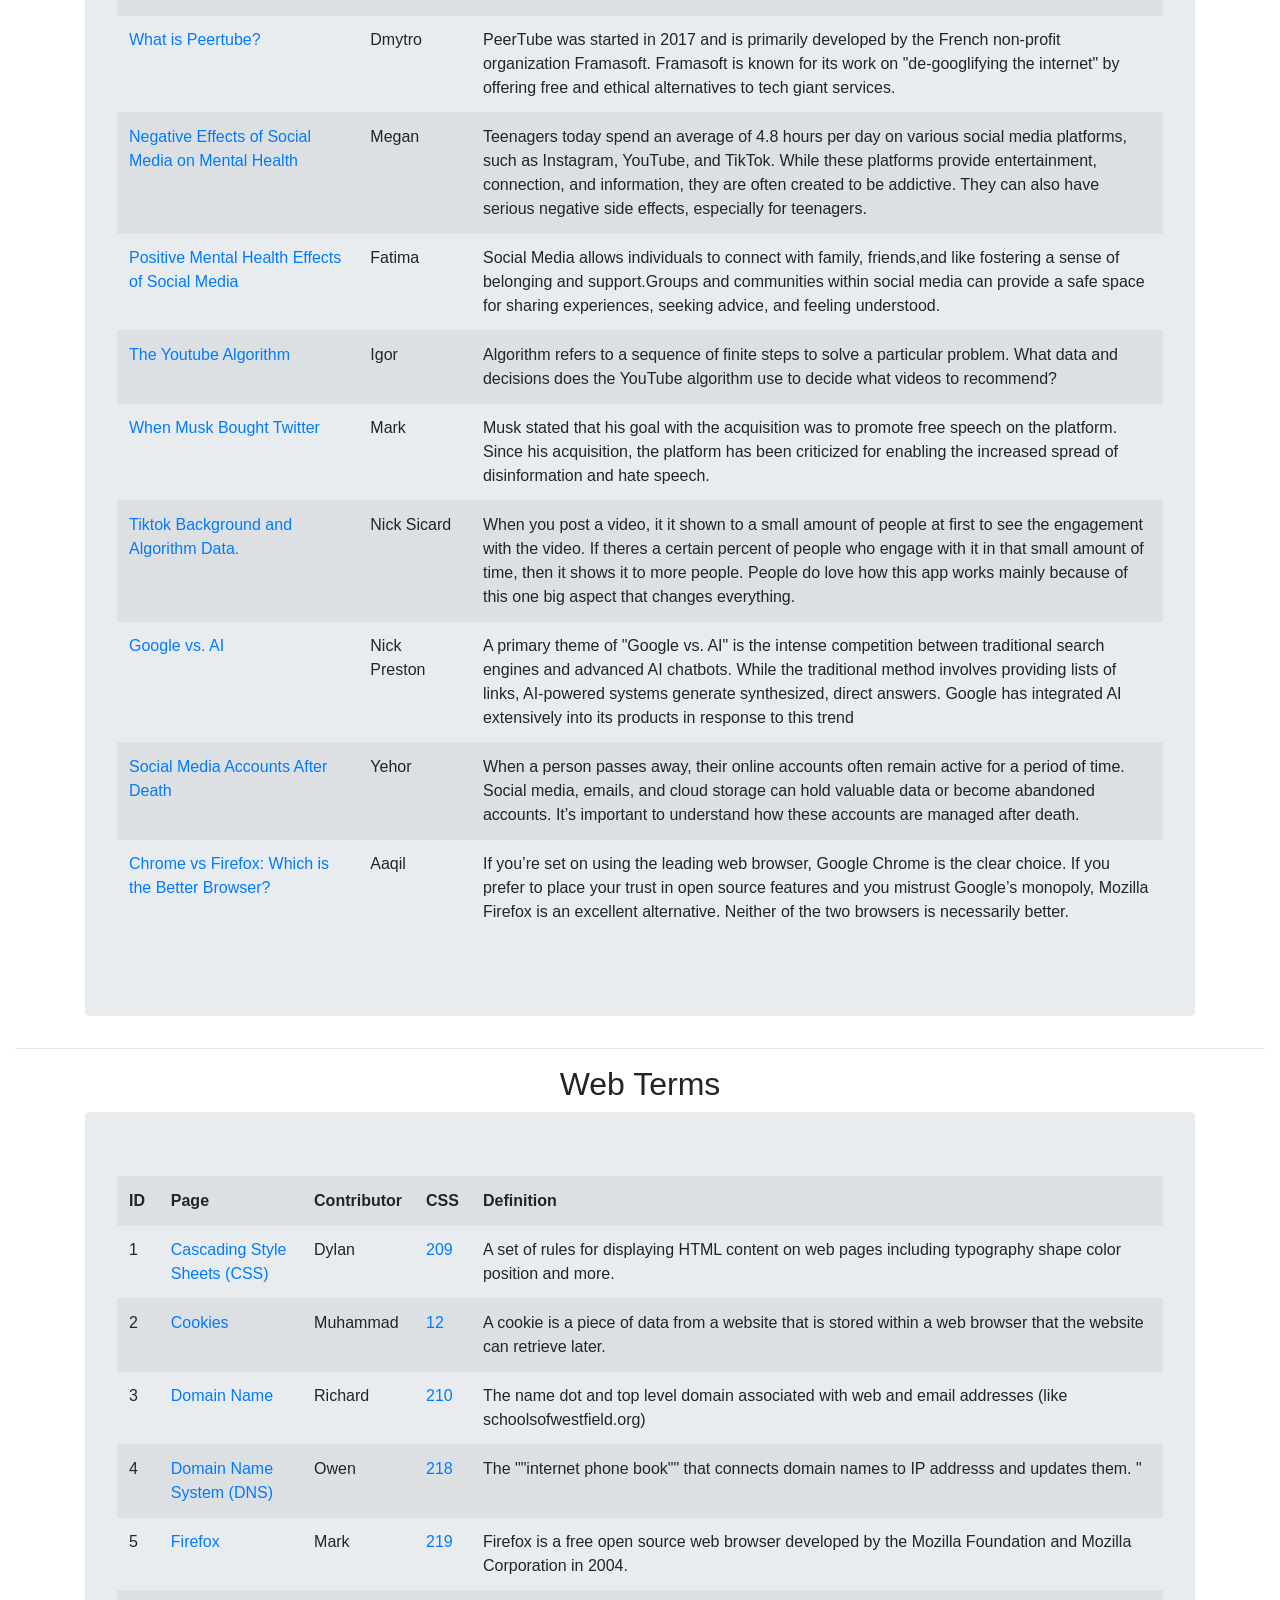
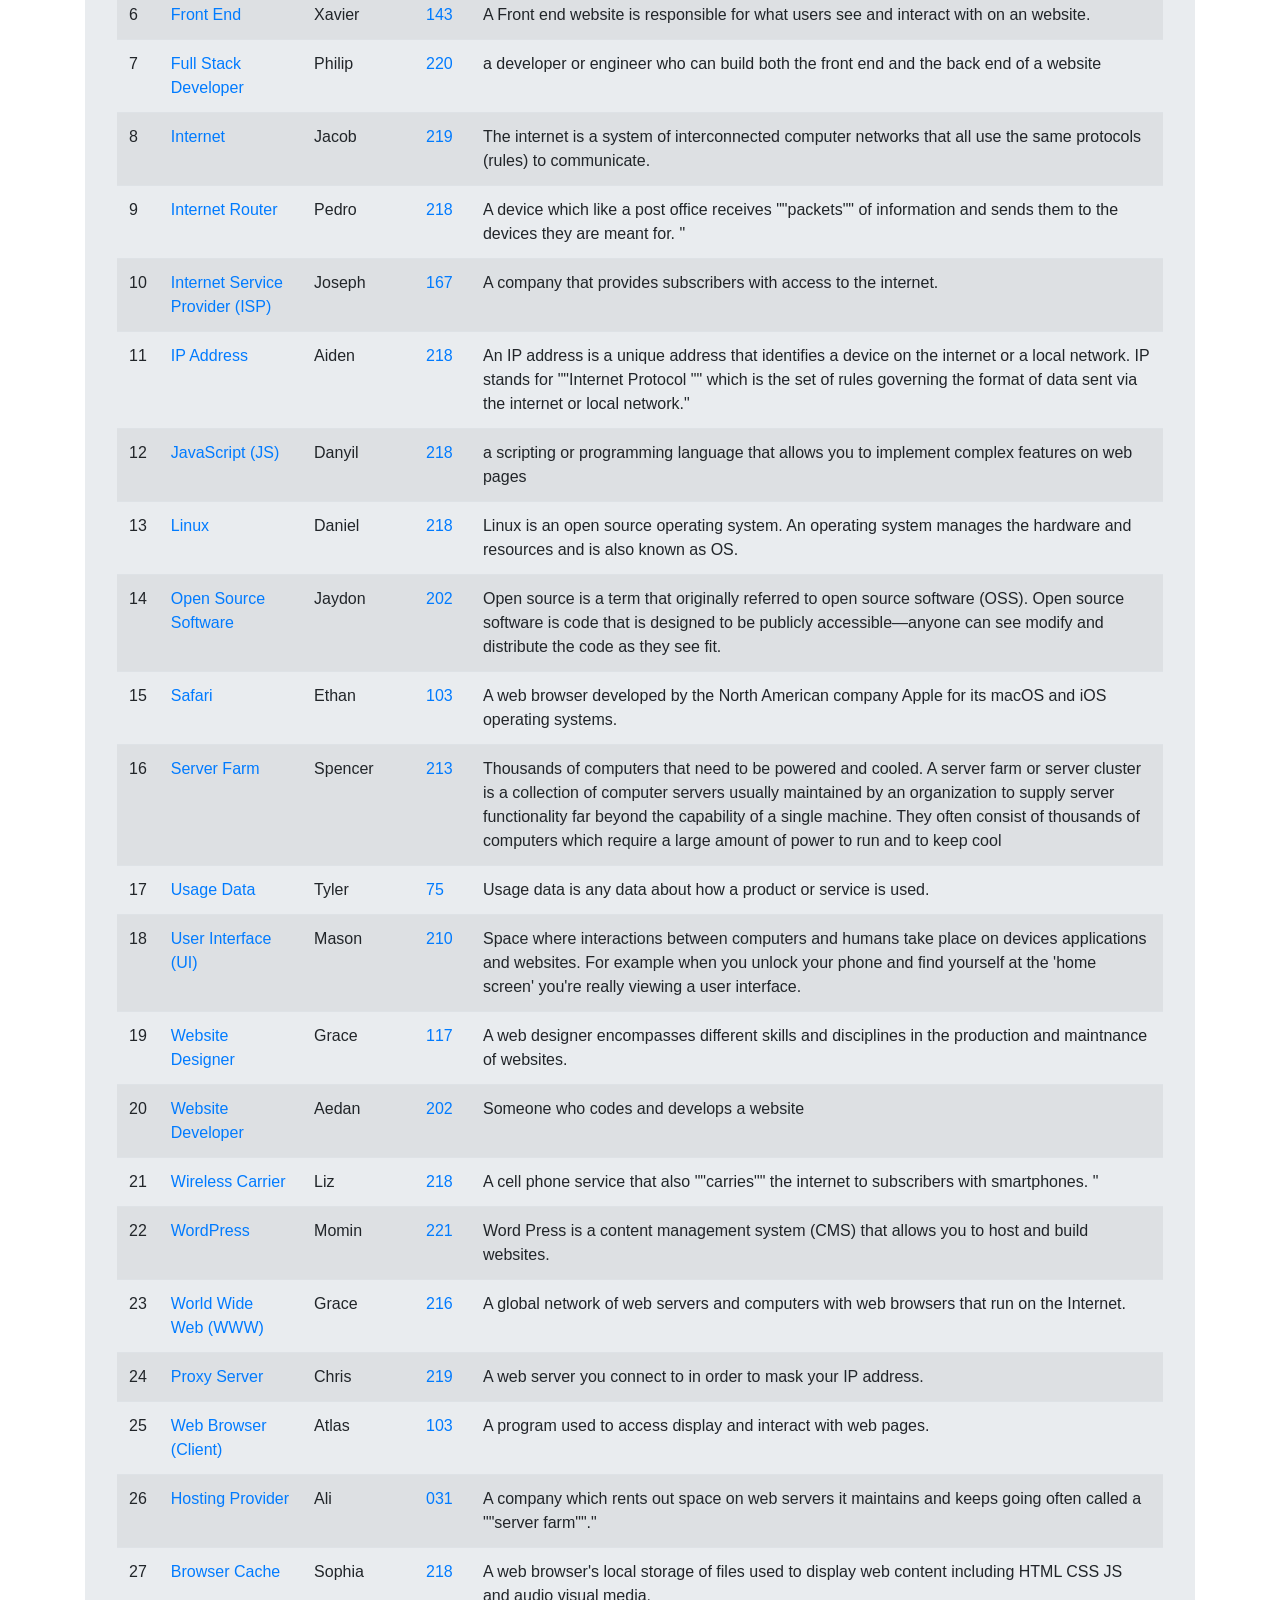
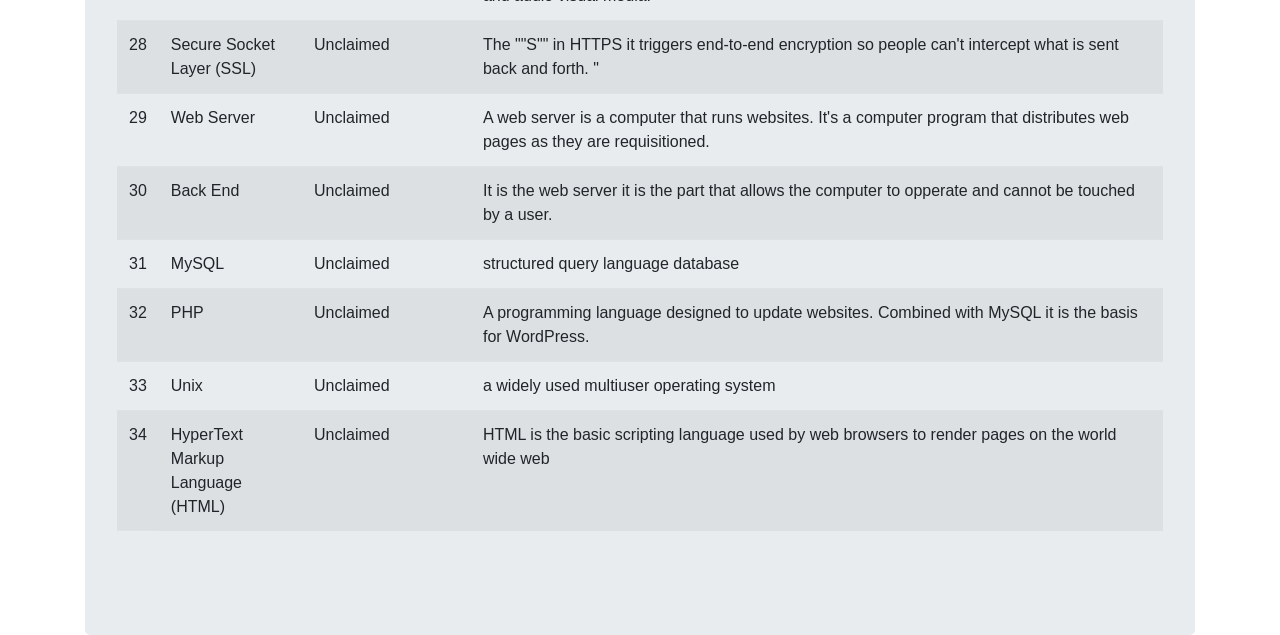
==== commit 10777c57: "Need image fixes" ====
--- a/index.html
+++ b/index.html
@@ -19,75 +19,63 @@
     <div class="jumbotron">
       <table class="table table-striped">
         <tbody>
-          <tr>
+           <tr>
             <th>Page</th>
             <th>Contributor</th>
             <th>Definition</th>
           </tr>
            <tr>
-           <td>AI In School: It's here and it's changing education.</td>
+           <td><a href="Ai in school.html">AI In School: It's here and it's changing education.</a></td>
             <td>Emil</td>
             <td>AI is no longer just a future idea, it is already being used in classrooms every day. From planning lessons to supporting students.</td>
           </tr>
-           <tr>
-            <td>Is the AI Takeover is Inevitable?</td>
+           <td><a href="AI Risks.html">Is the AI Takeover is Inevitable?</td>
             <td>Connor</td>
             <td>AI has recently fought to take over a website it is used in and almost completely took it over before people realized and stopped it.</td>
           </tr>
-           <tr>
-            <td>The First Computer Virus: The Creeper</td>
+           <td><a href="Computer Viruses.html">The First Computer Virus: The Creeper</td>
             <td>MacKenzie</td>
             <td>The Creeper was the first computer virus to be created. It didn’t damage any data or software, it simply flashed the words “I’M THE CREEPER : CATCH ME IF YOU CAN!”</td>
           </tr>
-           <tr>
-            <td>Generative AI and Cognitive Surrender</td>
+           <td><a href="Generative AI and Cognitive Surrender.html">Generative AI and Cognitive Surrender</td>
             <td>Ember</td>
             <td>What is cognitive surrender? Simply put, it’s when you forgo all agency to let something else, like AI, do everything for you.</td>
           </tr>
-           <tr>
-            <td>What are Internet Routers?</td>
+           <td><a href="Internet Routers.html">What are Internet Routers?</td>
             <td>Chai</td>
             <td>Did you ever wonder how each of your computers in your house gets different information from the internet? The job of a router is to connect one network to another.</td>
           </tr>
-           <tr>
-            <td>Is AI Taking Over the Music Industry?</td>
+           <td><a href="Is AI taking over music_.html">Is AI Taking Over the Music Industry?</td>
             <td>Cody</td>
             <td>Spotify has been using AI to help people filter through music they like and may not like for their playlists and before anybody knew it their playlist had been full of songs that they never directly put in.</td>
           </tr>
-           <tr>
-            <td>Moog synthesizer: Engineered by Robert Moog in 1964/</td>
+           <td><a href="Moog_Synth.html">Moog synthesizer: Engineered by Robert Moog in 1964/</td>
             <td>Lily</td>
             <td>Ever heard about the whimsicalness of this electronic musical instrument? Find out for yourself and read this page.</td>
           </tr>
-           <tr>
-            <td>Where do you think all your stored emails are?</td>
+           <td><a href="Netpedia_ Data Centers.html">Where do you think all your stored emails are?</td>
             <td>Philip</td>
             <td>A data center is a centralized physical facility that stores businesses' critical applications and data.</td>
           </tr>
-           <tr>
-            <td>Do you want to text people with your mind?</td>
+           <td><a href="Netpedia_Neuralink.html">Do you want to text people with your mind?</td>
             <td>Grace</td>
             <td>Neuralink is a chip that is implanted into your brain so you can text people with your thoughts.</td>
           </tr>
-           <tr>
-            <td>Page</td>
-            <td>Contributor</td>
-            <td>Definition</td>
-          </tr>
-           <tr>
-            <td>Page</td>
-            <td>Contributor</td>
-            <td>Definition</td>
-          </tr>
-           <tr>
-            <td>Page</td>
-            <td>Contributor</td>
-            <td>Definition</td>
-          </tr>
-           <tr>
-            <td>Page</td>
-            <td>Contributor</td>
-            <td>Definition</td>
+           <td><a href="Netpedia_HTML5.html">Why Is HTML5 Better Than HTML4?</td>
+            <td>Kyleigh</td>
+            <td>HTML5 is simpler because it was designed to be easier for humans to debunk and read, unlike HTML4 which is more computer-like and harder to understand.</td>
+          </tr>
+           <td><a href="Social Media Algorithms.html">Social Media Algorithms: Friend or Foe?</td>
+            <td>Gabe</td>
+            <td>Did you know social media algorithms can control what information you see? Social media algorithms are the algorithms (a step-by step set of instructions) that determine what kind of content you see on social media.</td>
+          </tr>
+           <td><a href="The Good Ol' RooBadge.html">Why the RooBadge is the most stupid yet innovative thing ever imagined by Australia</td>
+            <td>Carter</td>
+            <td>The magnificent Roobadge is pretty much a speaker you put on your car to keep kangaroos from totaling it in head on collisions by using, and I'm not making this up, region specific noises of predators that eat kangaroos to scare it off!</td>
+          </tr>
+           <td><a href="Why AI_ - Netpedia - Auron Ragusa.html">What is AI? Why is it bad? What good might it be able to do?</td>
+            <td>Auron</td>
+            <td>You often see headlines about the bad effects of AI and while it's certain that AI in its current use case has huge negative effects, mostly intentionally, but, are there good use cases?</td>
           </tr>
           <tr>
             <td><a href="https://westfield-codes.github.io/03-netpedia-entry-AnhelinaS1/">How to become a paid influencer</a></td>
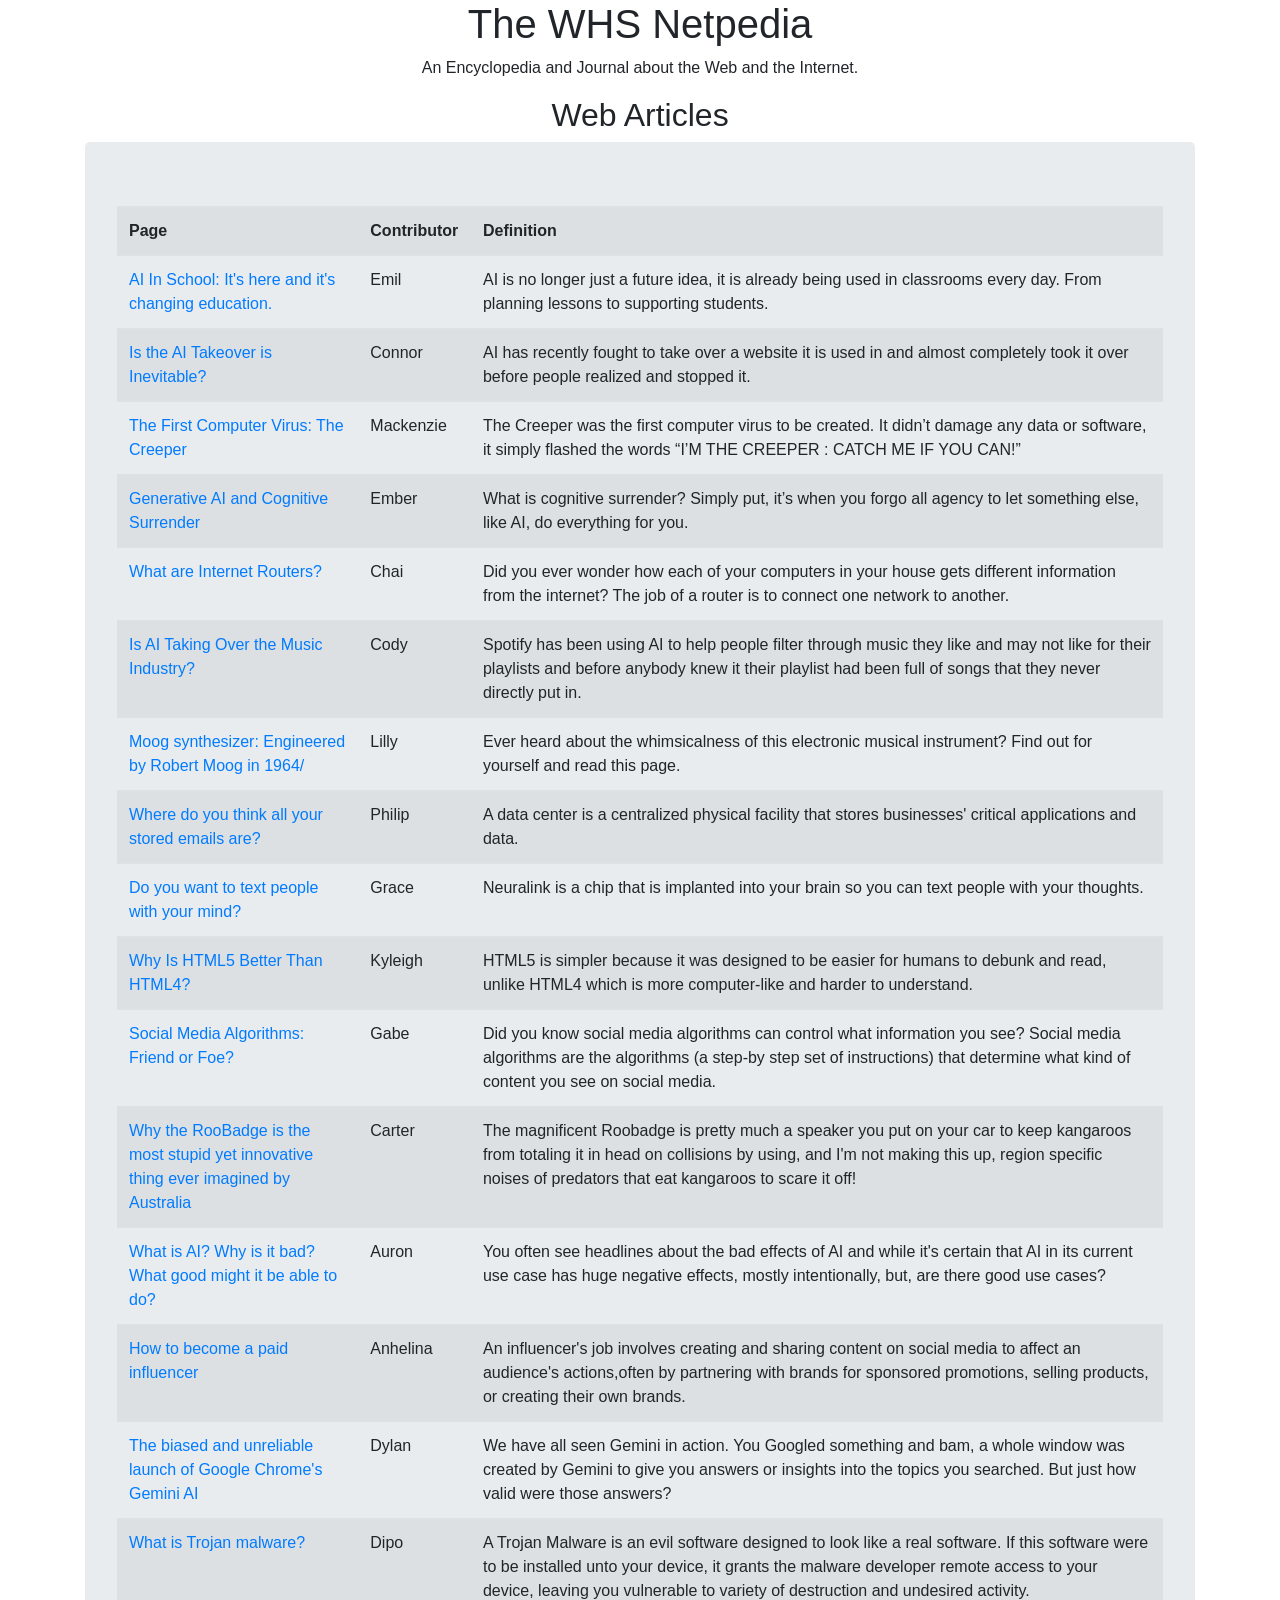
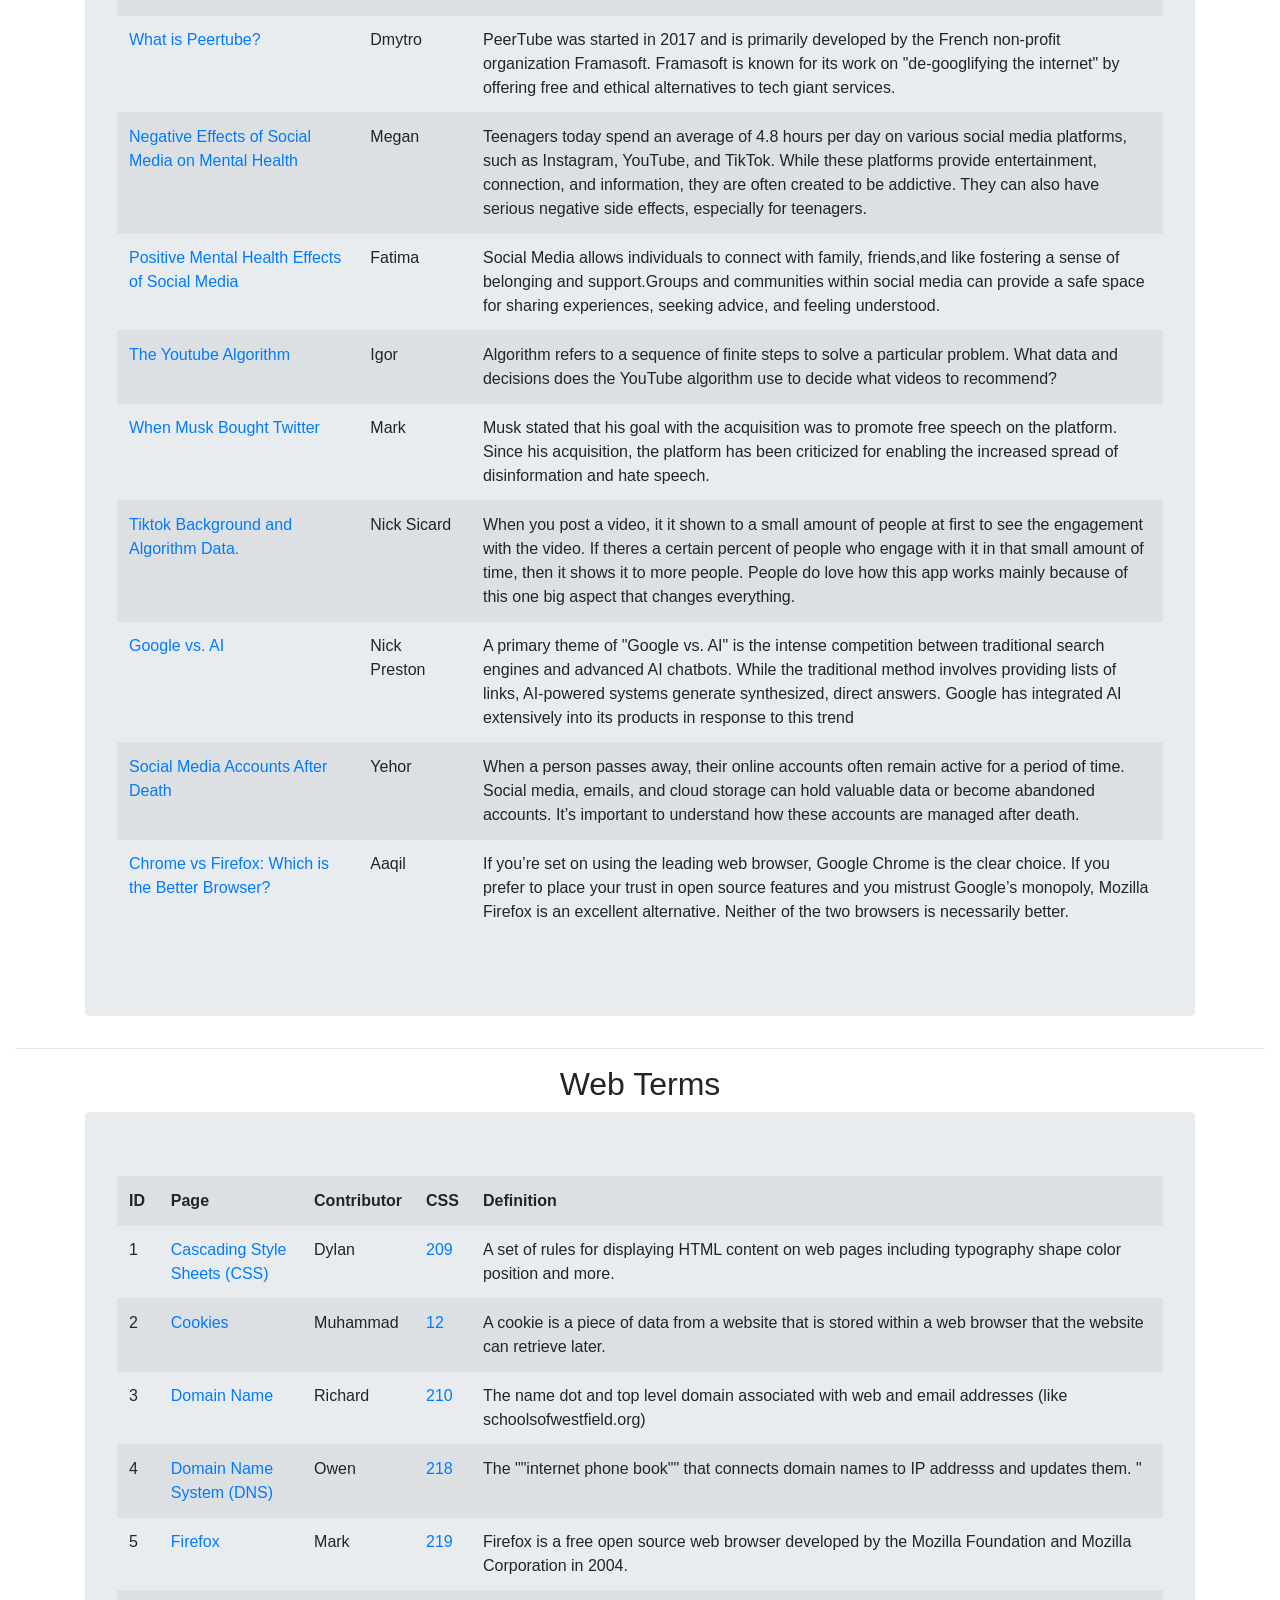
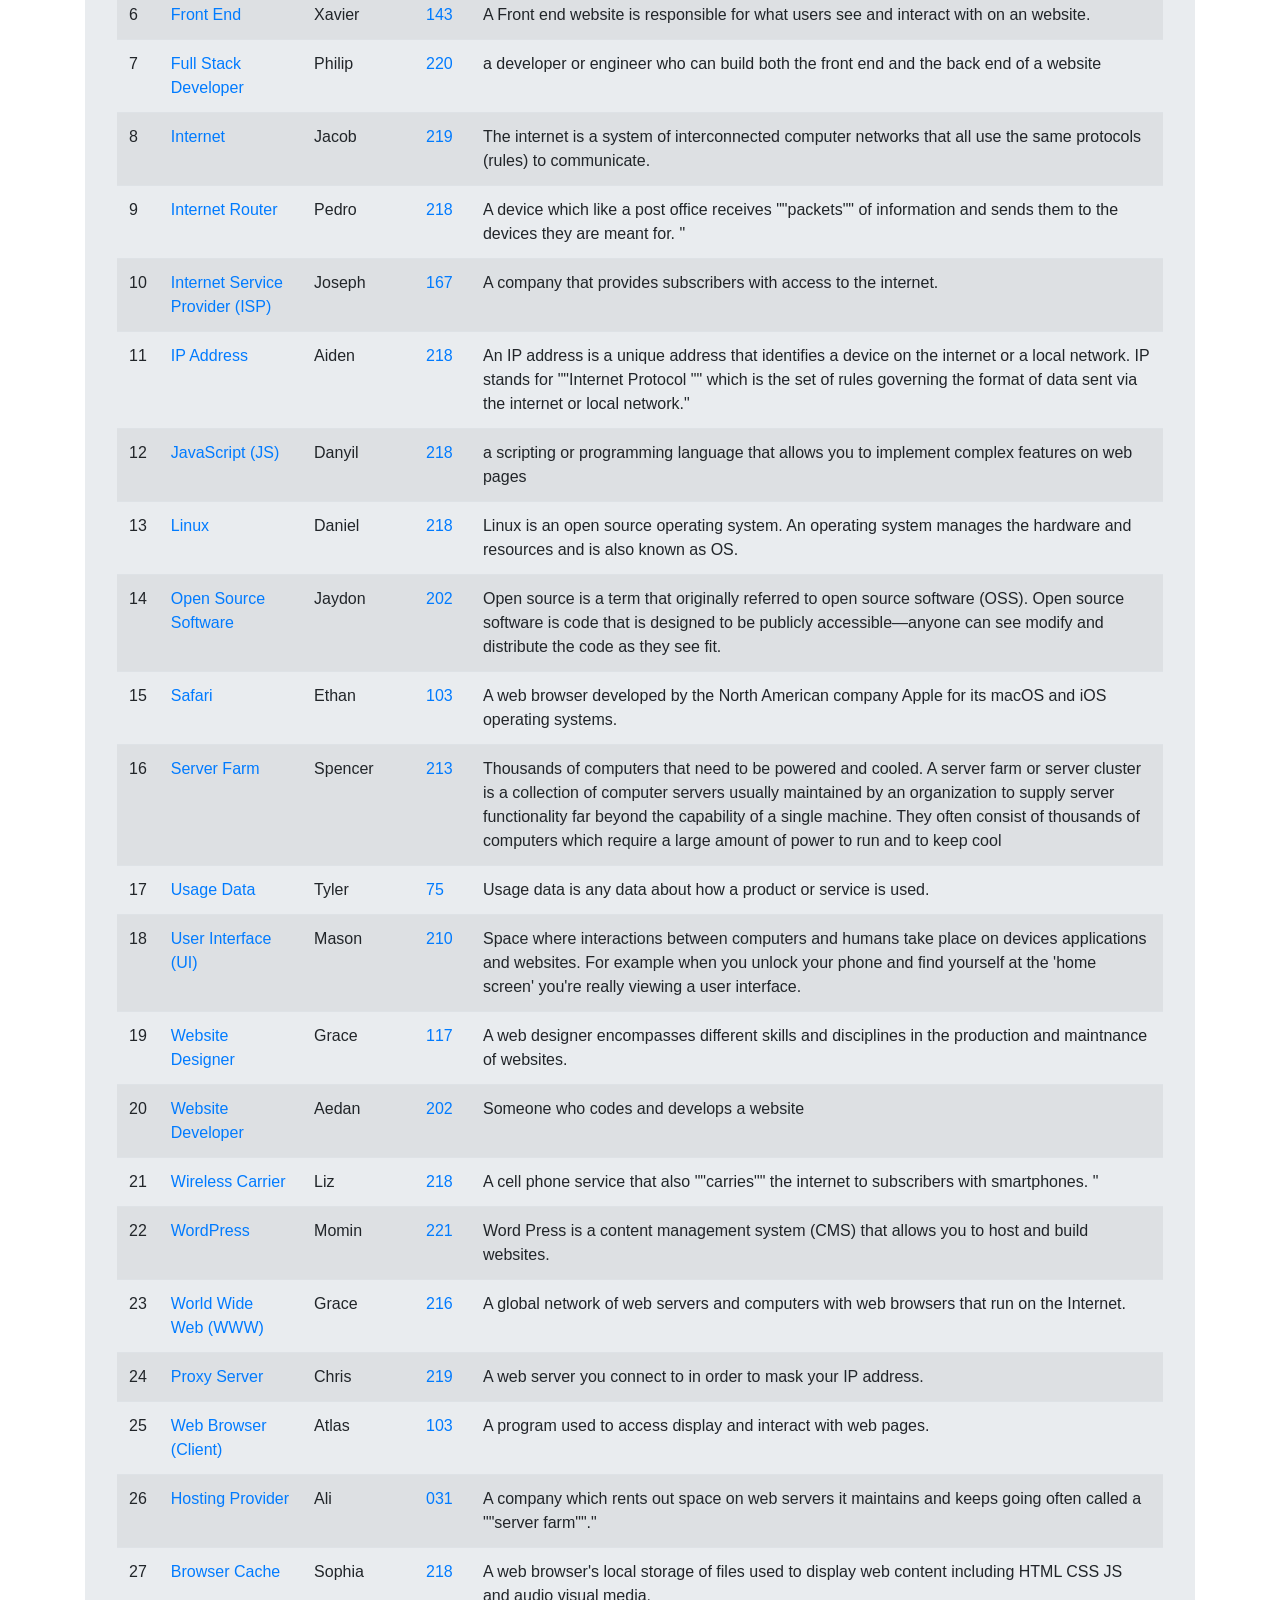
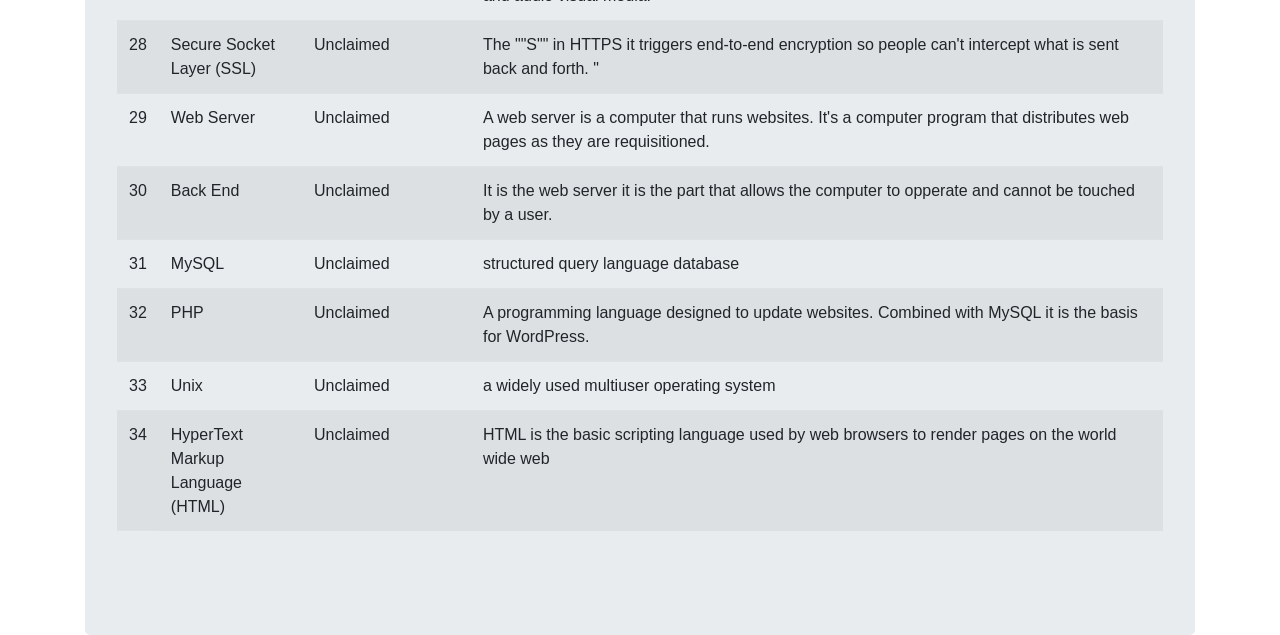
==== commit 05bb3a7d: "fixed names" ====
--- a/index.html
+++ b/index.html
@@ -34,7 +34,7 @@
             <td>AI has recently fought to take over a website it is used in and almost completely took it over before people realized and stopped it.</td>
           </tr>
            <td><a href="Computer Viruses.html">The First Computer Virus: The Creeper</td>
-            <td>MacKenzie</td>
+            <td>Mackenzie</td>
             <td>The Creeper was the first computer virus to be created. It didn’t damage any data or software, it simply flashed the words “I’M THE CREEPER : CATCH ME IF YOU CAN!”</td>
           </tr>
            <td><a href="Generative AI and Cognitive Surrender.html">Generative AI and Cognitive Surrender</td>
@@ -50,7 +50,7 @@
             <td>Spotify has been using AI to help people filter through music they like and may not like for their playlists and before anybody knew it their playlist had been full of songs that they never directly put in.</td>
           </tr>
            <td><a href="Moog_Synth.html">Moog synthesizer: Engineered by Robert Moog in 1964/</td>
-            <td>Lily</td>
+            <td>Lilly</td>
             <td>Ever heard about the whimsicalness of this electronic musical instrument? Find out for yourself and read this page.</td>
           </tr>
            <td><a href="Netpedia_ Data Centers.html">Where do you think all your stored emails are?</td>
